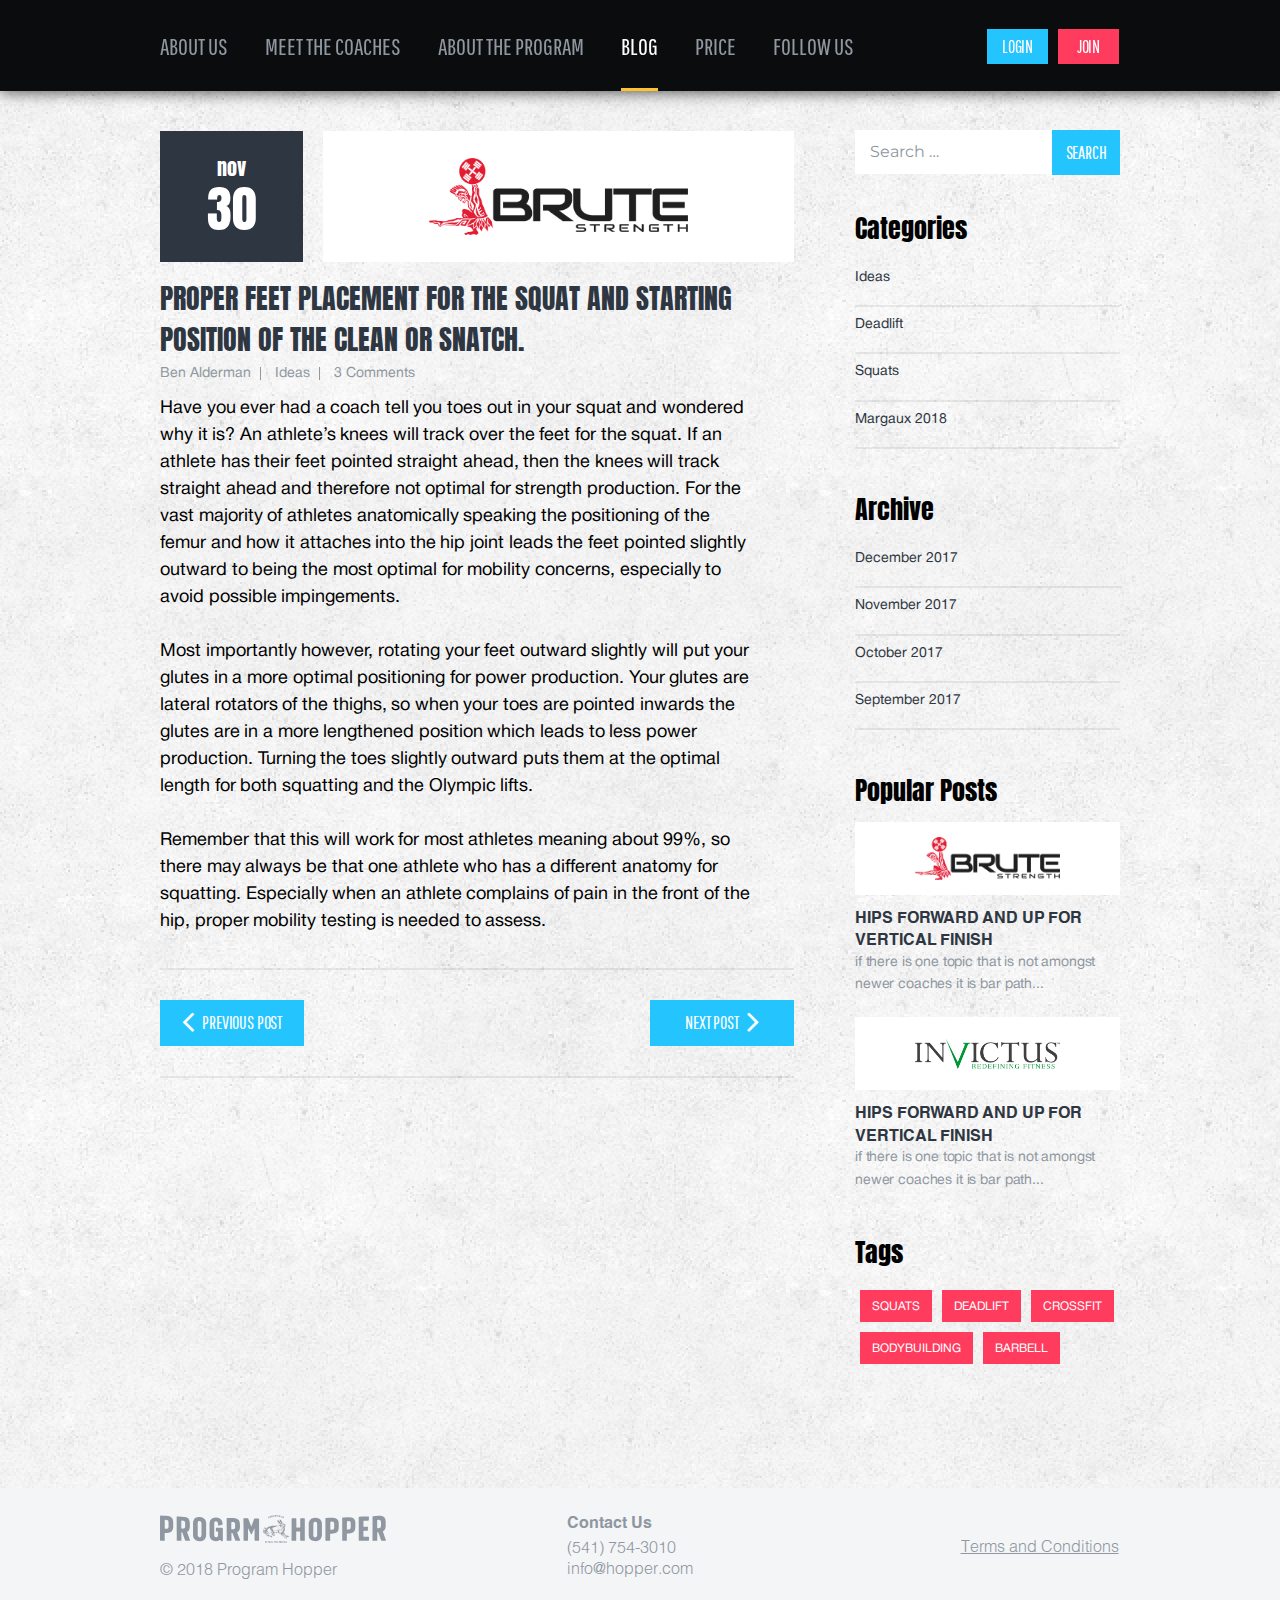
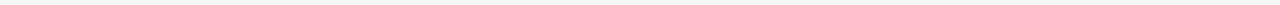
==== blog-article.html @ 8bb29b3c "Suddya" ====
<!DOCTYPE html>
<html>
<head>
    <meta charset="utf-8">
    <meta http-equiv="X-UA-Compatible" content="IE=edge">
    <meta name="format-detection" content="telephone=no">
    <meta name="viewport" content="width=device-width, initial-scale=1">
    <title>Blog inner</title>

    <link href="https://fonts.googleapis.com/css?family=Anton|Montserrat|Open+Sans|Pathway+Gothic+One" rel="stylesheet">
    <link href="https://maxcdn.bootstrapcdn.com/font-awesome/4.7.0/css/font-awesome.min.css" rel="stylesheet">
    <link href="assets/css/screen.css" rel="stylesheet" type="text/css">
    <!--[if IE]>
    <script src="http://html5shiv.googlecode.com/svn/trunk/html5.js"></script>
    <![endif]-->
</head>

<body class="home">
    <div class="wrapper">
        <a class="btn-jump-to-content smooth-scroll" href="#main-content">Skip Navigation</a>
        <header class="header" id="header">
            <div class="container">
                <div class="logo">
                    <a href="index.html">
                        <img class="desktop-logo" src="img/logo.svg" alt="PROGRM HOPPER">
                    </a>
                </div>

                <div class="mobile-menu-toggle">
                    <span></span>
                </div>

                <div class="header-btn-box">
                    <ul class="logged-list">
                        <li><a href="#">My Account</a></li>
                        <li><a href="#">My subscription <span class="subscription">!</span></a></li>
                    </ul>
                    <a href="#" class="btn login-btn">Login</a>
                    <a href="#" class="btn pink join-btn">Join</a>
                    <a href="#" class="btn grey logout-btn">Logout</a>
                </div>

                <nav class="main-nav desktop">
                    <ul>
                        <li><a href="about.html">About US</a></li>
                        <li><a href="meet-coaches.html">Meet the Coaches</a></li>
                        <li><a href="about.html">About the program</a></li>
                        <li class="current-menu-item"><a href="blog.html">Blog</a></li>
                        <li><a href="price.html">Price</a></li>
                        <li><a href="follow-us.html">Follow Us</a></li>
                    </ul>
                </nav>

                <div class="mobile-menu-wrap">
                    <div class="mobile-menu-box">
                        <ul class="mobile-menu">
                            <li><a href="about.html">About US</a></li>
                            <li><a href="meet-coaches.html">Meet the Coaches</a></li>
                            <li><a href="about.html">About the program</a></li>
                            <li class="current-menu-item"><a href="blog.html">Blog</a></li>
                            <li><a href="price.html">Price</a></li>
                            <li><a href="follow-us.html">Follow Us</a></li>
                        </ul>
                    </div>
                    <div class="mobile-menu-overlay"></div>
                </div>

            </div>
        </header>

        <div id="main-content">
            <section class="section section-blog">
                <div class="container">
                    <div class="content-wrap">
                        <div class="content-inner">
                            <div class="blog-inner">
                                <div class="blog-box">
                                    <div class="blog-top-box">
                                        <div class="blog-date">
                                            <span>nov</span>
                                            <span class="month">30</span>
                                        </div>
                                        <div class="blog-logo-wrap">
                                            <img src="img/brute_logo.png" alt="">
                                        </div>
                                    </div>
                                    <h2 class="blog-list-title">Proper feet placement for the squat and starting position of the clean or snatch.</h2>
                                    <div class="blog-info-box">
                                        <a href="#">Ben Alderman</a>
                                        <span>Ideas</span>
                                        <span>3 Comments</span>
                                    </div>
                                </div>

                                <div class="content">
                                    <p>Have you ever had a coach tell you toes out in your squat and wondered
                                        why it is? An athlete’s knees will track over the feet for the squat. If an
                                        athlete has their feet pointed straight ahead, then the knees will track
                                        straight ahead and therefore not optimal for strength production. For the
                                        vast majority of athletes anatomically speaking the positioning of the femur
                                        and how it attaches into the hip joint leads the feet pointed slightly outward
                                        to being the most optimal for mobility concerns, especially to avoid
                                        possible impingements.</p>
                                    <p>Most importantly however, rotating your feet outward slightly will put your
                                        glutes in a more optimal positioning for power production. Your glutes are
                                        lateral rotators of the thighs, so when your toes are pointed inwards the
                                        glutes are in a more lengthened position which leads to less power
                                        production. Turning the toes slightly outward puts them at the optimal
                                        length for both squatting and the Olympic lifts.</p>
                                    <p>Remember that this will work for most athletes meaning about 99%, so
                                        there may always be that one athlete who has a different anatomy for
                                        squatting. Especially when an athlete complains of pain in the front of the
                                        hip, proper mobility testing is needed to assess.</p>
                                </div>

                                <div class="next-prev-box">
                                    <a href="" class="btn big prev-post-btn"><i class="fa fa-angle-left" aria-hidden="true"></i>&nbsp;&nbsp;&nbsp;Previous Post</a>
                                    <a href="" class="btn big next-post-btn">Next post&nbsp;&nbsp;&nbsp;<i class="fa fa-angle-right" aria-hidden="true"></i></a>
                                </div>
                            </div>
                        </div>
                    </div>
                    <aside class="sidebar">
                        <!--
                        <div class="widget widget_search">
                            <h2 class="widget-title"></h2>
                            <ul>
                                <li><a href="#"></a></li>
                                <li><a href="#"></a></li>
                                <li><a href="#"></a></li>
                                <li><a href="#"></a></li>
                            </ul>
                        </div>
-->
                        <div class="widget widget_search">
                            <form role="search" method="get" class="search-form" action="http://rsvp/">
                                <label>
                                    <span class="screen-reader-text">Search for:</span>
                                    <input type="search" class="search-field" placeholder="Search …" value="" name="s">
                                </label>
                                <button type="submit" class="search-submit"><span class="screen-reader-text">Search</span></button>
                            </form>
                        </div>
                        <div class="widget widget_categories">
                            <h2 class="widget-title">Categories</h2>
                            <ul>
                                <li><a href="#">Ideas</a></li>
                                <li><a href="#">Deadlift</a></li>
                                <li><a href="#">Squats</a></li>
                                <li><a href="#">Margaux 2018</a></li>
                            </ul>
                        </div>

                        <div class="widget widget_archive">
                            <h2 class="widget-title">Archive</h2>
                            <ul>
                                <li><a href="#">December 2017</a></li>
                                <li><a href="#">November 2017</a></li>
                                <li><a href="#">October 2017</a></li>
                                <li><a href="#">September 2017</a></li>
                            </ul>
                        </div>

                        <div class="widget widget_popular_posts">
                            <h2 class="widget-title">Popular Posts</h2>
                            <div class="popular-box">
                                <ul class="popular-list">
                                    <li>
                                        <a href="#">
                                            <div class="popular-img-wrap">
                                                <img src="img/brute_logo.png" alt="">
                                            </div>
                                            <h3 class="popular-title">Hips forward and up for vertical finish</h3>
                                            <p class="popular-desc">if there is one topic that is not amongst newer coaches it is bar path...</p>
                                        </a>
                                    </li>
                                    <li>
                                        <a href="#">
                                            <div class="popular-img-wrap">
                                                <img src="img/invictus_logo.png" alt="">
                                            </div>
                                            <h3 class="popular-title">Hips forward and up for vertical finish</h3>
                                            <p class="popular-desc">if there is one topic that is not amongst newer coaches it is bar path...</p>
                                        </a>
                                    </li>
                                </ul>
                            </div>
                        </div>

                        <div class="widget widget_tag_cloud">
                            <h2 class="widget-title">Tags</h2>
                            <div class="tagcloud">
                                <ul class="wp-tag-cloud">
                                    <li><a href="#" class="tag-cloud-link">Squats</a></li>
                                    <li><a href="#" class="tag-cloud-link">Deadlift</a></li>
                                    <li><a href="#" class="tag-cloud-link">Crossfit</a></li>
                                    <li><a href="#" class="tag-cloud-link">Bodybuilding</a></li>
                                    <li><a href="#" class="tag-cloud-link">Barbell</a></li>
                                </ul>
                            </div>
                        </div>

                    </aside>
                </div>
            </section>
        </div>

    </div>
    <footer id="footer">
        <div class="container">
            <ul class="footer-list">
                <li>
                    <div class="footer-box">
                        <div class="footer-logo">
                            <a href="/">
                                <img src="img/logo_dark.svg" alt="">
                            </a>
                        </div>
                        <p class="copyright">© 2018 Program Hopper</p>
                    </div>
                </li>
                <li>
                    <div class="footer-box">
                        <span class="footer-title">Contact Us</span>
                        <a href="tel: 1 541 754 30110" class="footer-link">(541) 754-3010</a>
                        <a href="mailto: info@hopper.com" class="footer-link">info@hopper.com</a>
                    </div>
                </li>
                <li>
                    <div class="footer-box">
                        <br>
                        <a href="#" class="footer-link terms">Terms and Conditions</a>
                    </div>
                </li>
            </ul>
        </div>
    </footer>

    <script src="http://ajax.googleapis.com/ajax/libs/jquery/3.2.1/jquery.min.js"></script>
	<script src="assets/js/smooth-scroll.min.js"></script>
	<script src="assets/js/custom/scripts.js"></script>
</body>
</html>
---- assets/css/screen.css ----
/*fonts*/
/*fonts-weight*/
/*fonts-size*/
/*line-height*/
/*colors*/
/*transition*/
/*border-radius*/
/*import global styles */
/*----------------------------------------------------------------------------------*/
/*------------------------------RESET DEFAULT STYLES--------------------------------*/
/*----------------------------------------------------------------------------------*/
html, body {
  width: 100%;
  height: 100%; }

body {
  padding: 0;
  margin: 0;
  font: 400 18px "Helvetica", Arial, sans-serif;
  line-height: 1.6;
  background: #ffffff;
  color: #000000;
  -webkit-font-smoothing: antialiased;
  -moz-osx-font-smoothing: grayscale; }

div, p, a, span, em, strong, img, h1, h2, h3, h4, h5, h6, ul, ol, li, dl, dt, dd, table, td, tr, form, fieldset, label, select, input, textarea {
  padding: 0;
  margin: 0;
  outline: none;
  list-style: none; }

select, input, textarea {
  font-size: 16px;
  vertical-align: middle;
  color: #17191C; }

textarea {
  vertical-align: top; }

:focus {
  outline: none; }

input[type=submit], button {
  cursor: pointer; }

img, fieldset {
  border: 0; }

table {
  border-collapse: collapse;
  border-spacing: 0; }

a:link, a:visited {
  font-family: "Helvetica", Arial, sans-serif;
  color: #24C4FF;
  text-decoration: none; }

a:hover {
  text-decoration: underline; }

/*----------------------------------------------------------------------------------*/
/*-------------------------------------DEFAULT CLASSES------------------------------*/
/*----------------------------------------------------------------------------------*/
.float-r {
  float: right !important; }

.float-l {
  float: left !important; }

.no-float {
  float: none !important; }

.no-border {
  border: 0 !important; }

.no-bg {
  background: none !important; }

.no-margin {
  margin: 0 !important; }

.no-padding {
  padding: 0 !important; }

.no-display {
  display: none !important; }

.display {
  display: block !important; }

.inline {
  display: inline !important; }

.overflow {
  overflow: hidden !important; }

.align-r {
  text-align: right !important; }

.align-l {
  text-align: left !important; }

.align-c {
  text-align: center !important; }

.clear {
  clear: both; }

* {
  -webkit-box-sizing: border-box;
  -moz-box-sizing: border-box;
  box-sizing: border-box; }

body {
  opacity: 0;
  -webkit-transition: all 0.35s ease;
  -moz-transition: all 0.35s ease;
  -o-transition: all 0.35s ease;
  transition: all 0.35s ease; }
  body.show {
    opacity: 1; }

em, i {
  font-style: italic; }

strong, b {
  font-weight: 700; }

a, .btn {
  -webkit-transition: 0.2s;
  -khtml-transition: 0.2s;
  -moz-transition: 0.2s;
  -ms-transition: 0.2s;
  -o-transition: 0.2s;
  transition: 0.2s; }

a[href^=tel] {
  cursor: default; }
  a[href^=tel]:hover, a[href^=tel]:focus {
    color: inherit !important; }

img {
  -webkit-user-select: none;
  -moz-user-select: none;
  -o-user-select: none;
  -khtml-user-select: none;
  user-select: none; }

.container {
  max-width: 1000px;
  width: 100%;
  margin: 0 auto;
  padding: 0 20px; }

.vertical-align .container {
  display: table;
  width: 100%;
  height: 494px;
  padding-top: 50px;
  padding-bottom: 50px; }
.vertical-align .container-box {
  display: table-cell;
  width: 100%;
  min-height: 50px;
  vertical-align: middle; }

.content {
  word-spacing: -.02em;
  line-height: 1.5; }
  .content * {
    margin-bottom: 27px; }
    .content *:last-child {
      margin-bottom: 0; }
  .content a {
    color: #24C4FF; }
    .content a:hover {
      opacity: 0.7;
      text-decoration: none; }
  .content ul > li {
    list-style-type: disc; }
  .content ol > li {
    list-style-type: decimal; }
  .content li {
    margin-bottom: 12px;
    text-align: left; }
  .content blockquote {
    max-width: 640px;
    margin-left: auto;
    margin-right: auto;
    text-align: left; }
  .content img {
    max-width: 100%;
    height: auto; }
    .content img.alignleft {
      float: left;
      margin: 4px 12px 12px 0; }
    .content img.alignright {
      float: right;
      margin: 4px 0 12px 12px; }
    .content img.aligncenter {
      display: block;
      margin: 0 auto 12px;
      clear: both; }

/*----------------------------------------------------------------------------------*/
/*-------------------------------------WRAPPER--------------------------------------*/
/*----------------------------------------------------------------------------------*/
.wrapper {
  position: relative;
  min-height: 100%;
  margin-bottom: -117px; }
  .wrapper:after {
    content: '';
    display: block;
    width: 100%;
    height: 117px; }

#main-content {
  padding-top: 0;
  -webkit-transition: 0.35s;
  -khtml-transition: 0.35s;
  -moz-transition: 0.35s;
  -ms-transition: 0.35s;
  -o-transition: 0.35s;
  transition: 0.35s; }
  .show #main-content {
    padding-top: 90px; }
  .show .logged + #main-content, .show .scrolling + #main-content {
    padding-top: 55px; }

@font-face {
  font-family: 'Helvetica';
  src: url("../fonts/HelveticaRegular/HelveticaRegular.eot");
  src: url("../fonts/HelveticaRegular/HelveticaRegular.woff") format("woff"), url("../fonts/HelveticaRegular/HelveticaRegular.ttf") format("truetype"), url("../fonts/HelveticaRegular/HelveticaRegular.svg") format("svg");
  font-weight: 400;
  font-style: normal; }
@font-face {
  font-family: 'Helvetica';
  src: url("../fonts/HelveticaBold/HelveticaBold.eot");
  src: url("../fonts/HelveticaBold/HelveticaBold.woff") format("woff"), url("../fonts/HelveticaBold/HelveticaBold.ttf") format("truetype"), url("../fonts/HelveticaBold/HelveticaBold.svg") format("svg");
  font-weight: 700;
  font-style: normal; }
@font-face {
  font-family: 'Helvetica';
  src: url("../fonts/HelveticaLight/HelveticaLight.eot");
  src: url("../fonts/HelveticaLight/HelveticaLight.woff") format("woff"), url("../fonts/HelveticaLight/HelveticaLight.ttf") format("truetype"), url("../fonts/HelveticaLight/HelveticaLight.svg") format("svg");
  font-weight: 300;
  font-style: normal; }
a.btn,
.btn {
  position: relative;
  display: inline-block;
  min-width: 61px;
  margin: 0;
  padding: 7px 9px 6px;
  text-transform: uppercase;
  text-decoration: none;
  text-align: center;
  color: #ffffff;
  background-color: #24C4FF;
  border: 1px solid #24C4FF;
  font: 400 18px "Pathway Gothic One", "Helvetica", Arial, sans-serif;
  line-height: 1.1;
  letter-spacing: -.01em;
  cursor: pointer;
  -webkit-transition: 0.35s;
  -khtml-transition: 0.35s;
  -moz-transition: 0.35s;
  -ms-transition: 0.35s;
  -o-transition: 0.35s;
  transition: 0.35s; }
  a.btn:hover, a.btn:focus,
  .btn:hover,
  .btn:focus {
    color: #24C4FF;
    background-color: transparent; }
  a.btn.grey,
  .btn.grey {
    background-color: #294955;
    border-color: #294955; }
    a.btn.grey:hover, a.btn.grey:focus,
    .btn.grey:hover,
    .btn.grey:focus {
      color: #294955;
      background-color: transparent; }
  a.btn.pink,
  .btn.pink {
    background-color: #FF3B5E;
    border-color: #FF3B5E; }
    a.btn.pink:hover, a.btn.pink:focus,
    .btn.pink:hover,
    .btn.pink:focus {
      color: #FF3B5E;
      background-color: transparent; }
  a.btn.big,
  .btn.big {
    padding: 12px 10px 12px;
    min-width: 144px; }

a.btn-jump-to-content,
.btn-jump-to-content {
  position: absolute;
  display: block;
  width: 300px;
  top: 0;
  left: 0;
  right: 0;
  margin: 0 auto;
  padding: 10px 15px;
  font-family: "Pathway Gothic One", "Helvetica", Arial, sans-serif;
  font-size: 20px;
  color: #000000;
  text-align: center;
  background: #ffffff;
  z-index: -9999;
  -webkit-box-shadow: 0 1px 15px rgba(0, 0, 0, 0.1);
  -khtml-box-shadow: 0 1px 15px rgba(0, 0, 0, 0.1);
  -moz-box-shadow: 0 1px 15px rgba(0, 0, 0, 0.1);
  -ms-box-shadow: 0 1px 15px rgba(0, 0, 0, 0.1);
  -o-box-shadow: 0 1px 15px rgba(0, 0, 0, 0.1);
  box-shadow: 0 1px 15px rgba(0, 0, 0, 0.1);
  opacity: 0; }
  a.btn-jump-to-content:focus,
  .btn-jump-to-content:focus {
    opacity: 1;
    z-index: 9999;
    text-decoration: none; }

a.search-submit,
.search-submit {
  position: relative;
  display: inline-block;
  min-width: 68px;
  margin: 0;
  padding: 12px 9px 11px;
  text-transform: uppercase;
  text-decoration: none;
  text-align: center;
  color: #ffffff;
  background-color: #24C4FF;
  border: 1px solid #24C4FF;
  font: 400 18px "Pathway Gothic One", "Helvetica", Arial, sans-serif;
  line-height: 1.1;
  letter-spacing: -.01em;
  cursor: pointer;
  -webkit-transition: 0.35s;
  -khtml-transition: 0.35s;
  -moz-transition: 0.35s;
  -ms-transition: 0.35s;
  -o-transition: 0.35s;
  transition: 0.35s; }
  a.search-submit:hover, a.search-submit:focus,
  .search-submit:hover,
  .search-submit:focus {
    color: #24C4FF;
    background-color: #ffffff; }

.input-style,
.search-field {
  display: block;
  width: 100%;
  margin: 0;
  min-height: 44px;
  font: 400 16px "Montserrat", "Helvetica", Arial, sans-serif;
  line-height: 42px;
  border: 1px solid #ffffff;
  padding: 0 14px;
  background-color: #ffffff;
  -webkit-transition: 0.35s;
  -khtml-transition: 0.35s;
  -moz-transition: 0.35s;
  -ms-transition: 0.35s;
  -o-transition: 0.35s;
  transition: 0.35s;
  -webkit-border-radius: 0;
  -khtml-border-radius: 0;
  -moz-border-radius: 0;
  -ms-border-radius: 0;
  -o-border-radius: 0;
  border-radius: 0; }
  .input-style:hover, .input-style:active, .input-style:focus,
  .search-field:hover,
  .search-field:active,
  .search-field:focus {
    border-color: #24C4FF; }
  .input-style.wpcf7-not-valid, .input-style.error,
  .search-field.wpcf7-not-valid,
  .search-field.error {
    border-color: #ff0000; }

textarea.input-style {
  line-height: 1.5;
  padding: 10px 12px;
  min-height: 198px;
  resize: none; }

input::-webkit-input-placeholder {
  font-size: 16px;
  font-family: "Montserrat", "Helvetica", Arial, sans-serif;
  color: #8F97A1;
  -webkit-transition: 0.35s;
  -khtml-transition: 0.35s;
  -moz-transition: 0.35s;
  -ms-transition: 0.35s;
  -o-transition: 0.35s;
  transition: 0.35s; }

input::-moz-placeholder {
  font-size: 16px;
  font-family: "Montserrat", "Helvetica", Arial, sans-serif;
  color: #8F97A1;
  -webkit-transition: 0.35s;
  -khtml-transition: 0.35s;
  -moz-transition: 0.35s;
  -ms-transition: 0.35s;
  -o-transition: 0.35s;
  transition: 0.35s; }

input:-ms-input-placeholder {
  font-size: 16px;
  font-family: "Montserrat", "Helvetica", Arial, sans-serif;
  color: #8F97A1;
  -webkit-transition: 0.35s;
  -khtml-transition: 0.35s;
  -moz-transition: 0.35s;
  -ms-transition: 0.35s;
  -o-transition: 0.35s;
  transition: 0.35s; }

input:-moz-placeholder {
  font-size: 16px;
  font-family: "Montserrat", "Helvetica", Arial, sans-serif;
  color: #8F97A1;
  -webkit-transition: 0.35s;
  -khtml-transition: 0.35s;
  -moz-transition: 0.35s;
  -ms-transition: 0.35s;
  -o-transition: 0.35s;
  transition: 0.35s; }

input:focus::-webkit-input-placeholder {
  opacity: 0; }

input:focus::-moz-placeholder {
  opacity: 0; }

input:focus:-ms-input-placeholder {
  opacity: 0; }

input:focus:-moz-placeholder {
  opacity: 0; }

textarea::-webkit-input-placeholder {
  font-size: 16px;
  font-family: "Montserrat", "Helvetica", Arial, sans-serif;
  color: #8F97A1;
  -webkit-transition: 0.35s;
  -khtml-transition: 0.35s;
  -moz-transition: 0.35s;
  -ms-transition: 0.35s;
  -o-transition: 0.35s;
  transition: 0.35s; }

textarea::-moz-placeholder {
  font-size: 16px;
  font-family: "Montserrat", "Helvetica", Arial, sans-serif;
  color: #8F97A1;
  -webkit-transition: 0.35s;
  -khtml-transition: 0.35s;
  -moz-transition: 0.35s;
  -ms-transition: 0.35s;
  -o-transition: 0.35s;
  transition: 0.35s; }

textarea:-ms-input-placeholder {
  font-size: 16px;
  font-family: "Montserrat", "Helvetica", Arial, sans-serif;
  color: #8F97A1;
  -webkit-transition: 0.35s;
  -khtml-transition: 0.35s;
  -moz-transition: 0.35s;
  -ms-transition: 0.35s;
  -o-transition: 0.35s;
  transition: 0.35s; }

textarea:-moz-placeholder {
  font-size: 16px;
  font-family: "Montserrat", "Helvetica", Arial, sans-serif;
  color: #8F97A1;
  -webkit-transition: 0.35s;
  -khtml-transition: 0.35s;
  -moz-transition: 0.35s;
  -ms-transition: 0.35s;
  -o-transition: 0.35s;
  transition: 0.35s; }

.header {
  position: fixed;
  z-index: 1000;
  top: 0;
  left: 0;
  width: 100%;
  min-height: 90px;
  opacity: 0;
  background-color: #0B0C0D;
  -webkit-transition: all 0.35s ease;
  -moz-transition: all 0.35s ease;
  -o-transition: all 0.35s ease;
  transition: all 0.35s ease;
  -webkit-box-shadow: 0 1px 15px rgba(0, 0, 0, 0.7);
  -khtml-box-shadow: 0 1px 15px rgba(0, 0, 0, 0.7);
  -moz-box-shadow: 0 1px 15px rgba(0, 0, 0, 0.7);
  -ms-box-shadow: 0 1px 15px rgba(0, 0, 0, 0.7);
  -o-box-shadow: 0 1px 15px rgba(0, 0, 0, 0.7);
  box-shadow: 0 1px 15px rgba(0, 0, 0, 0.7); }
  .show .header {
    opacity: 1; }
  .header .logo {
    opacity: 0;
    visibility: hidden;
    max-width: 0; }
  .header.logged, .header.scrolling {
    min-height: 55px; }
    .header.logged .logo, .header.scrolling .logo {
      position: relative;
      left: -2px;
      padding-top: 15px;
      padding-bottom: 9px;
      opacity: 1;
      visibility: visible;
      max-width: 131px; }

.logo {
  overflow: hidden;
  float: left;
  max-width: 152px;
  padding-top: 17px;
  padding-bottom: 15px;
  -webkit-transition: 0.35s;
  -khtml-transition: 0.35s;
  -moz-transition: 0.35s;
  -ms-transition: 0.35s;
  -o-transition: 0.35s;
  transition: 0.35s; }
  .logo img {
    max-width: 100%;
    max-height: 100%;
    width: 100%;
    height: auto; }

.mobile-menu-wrap,
.mobile-menu-toggle {
  display: none; }

.mobile-menu-wrap {
  position: fixed;
  z-index: 99999;
  right: 0;
  height: 0;
  width: 0;
  top: 0;
  -webkit-transition-delay: 0.35s;
  -khtml-transition-delay: 0.35s;
  -moz-transition-delay: 0.35s;
  -ms-transition-delay: 0.35s;
  -o-transition-delay: 0.35s;
  transition-delay: 0.35s; }
  .mobile-menu-wrap.showing {
    height: 100%;
    width: 100%;
    -webkit-transition-delay: 0s;
    -khtml-transition-delay: 0s;
    -moz-transition-delay: 0s;
    -ms-transition-delay: 0s;
    -o-transition-delay: 0s;
    transition-delay: 0s; }

.mobile-menu-overlay {
  position: absolute;
  z-index: 1;
  right: 0;
  width: 100%;
  height: 100%;
  background-color: rgba(0, 0, 0, 0.25);
  opacity: 0;
  -webkit-transition: opacity  0.35s;
  -khtml-transition: opacity  0.35s;
  -moz-transition: opacity  0.35s;
  -ms-transition: opacity  0.35s;
  -o-transition: opacity  0.35s;
  transition: opacity  0.35s; }
  .showing .mobile-menu-overlay {
    opacity: 1; }

.mobile-menu-box {
  position: absolute;
  overflow: auto;
  width: 370px;
  max-width: 80%;
  height: 100%;
  top: 55px;
  right: -400px;
  z-index: 2;
  padding-top: 20px;
  background-image: url(../../img/dark_bg.jpg);
  -webkit-transition: right  0.35s;
  -khtml-transition: right  0.35s;
  -moz-transition: right  0.35s;
  -ms-transition: right  0.35s;
  -o-transition: right  0.35s;
  transition: right  0.35s;
  -webkit-box-shadow: -10px 10px 30px rgba(0,0,0,0.2);
  -khtml-box-shadow: -10px 10px 30px rgba(0,0,0,0.2);
  -moz-box-shadow: -10px 10px 30px rgba(0,0,0,0.2);
  -ms-box-shadow: -10px 10px 30px rgba(0,0,0,0.2);
  -o-box-shadow: -10px 10px 30px rgba(0,0,0,0.2);
  box-shadow: -10px 10px 30px rgba(0,0,0,0.2); }
  .showing .mobile-menu-box {
    right: 0; }

.mobile-menu-toggle {
  position: absolute;
  right: 0;
  top: 0;
  height: 55px;
  width: 55px;
  vertical-align: middle;
  cursor: pointer;
  font-size: 26px; }
  .mobile-menu-toggle span:before,
  .mobile-menu-toggle span:after,
  .mobile-menu-toggle span {
    position: absolute;
    display: block;
    content: '';
    cursor: pointer;
    height: 3px;
    width: 30px;
    background-color: #FF3B5E;
    -webkit-border-radius: 2px;
    -khtml-border-radius: 2px;
    -moz-border-radius: 2px;
    -ms-border-radius: 2px;
    -o-border-radius: 2px;
    border-radius: 2px;
    -webkit-transition: all  0.35s;
    -khtml-transition: all  0.35s;
    -moz-transition: all  0.35s;
    -ms-transition: all  0.35s;
    -o-transition: all  0.35s;
    transition: all  0.35s; }
  .mobile-menu-toggle span {
    z-index: 999999;
    left: 50%;
    top: 50%;
    -webkit-transform: translate(-50%, -50%);
    -khtml-transform: translate(-50%, -50%);
    -moz-transform: translate(-50%, -50%);
    -ms-transform: translate(-50%, -50%);
    -o-transform: translate(-50%, -50%);
    transform: translate(-50%, -50%); }
  .mobile-menu-toggle span:before {
    top: -9px; }
  .mobile-menu-toggle span:after {
    bottom: -9px; }
  .mobile-menu-toggle.active span {
    background-color: transparent; }
  .mobile-menu-toggle.active span:before {
    -webkit-transform: rotate(45deg);
    -khtml-transform: rotate(45deg);
    -moz-transform: rotate(45deg);
    -ms-transform: rotate(45deg);
    -o-transform: rotate(45deg);
    transform: rotate(45deg);
    top: 0;
    background-color: #FF3B5E; }
  .mobile-menu-toggle.active span:after {
    -webkit-transform: rotate(-45deg);
    -khtml-transform: rotate(-45deg);
    -moz-transform: rotate(-45deg);
    -ms-transform: rotate(-45deg);
    -o-transform: rotate(-45deg);
    transform: rotate(-45deg);
    bottom: 0;
    background-color: #FF3B5E; }

/*--------------------------------------NAV-----------------------------------------*/
.main-nav {
  -webkit-transition: 0.35s;
  -khtml-transition: 0.35s;
  -moz-transition: 0.35s;
  -ms-transition: 0.35s;
  -o-transition: 0.35s;
  transition: 0.35s; }

.main-nav > ul {
  margin: 0;
  text-align: left; }
  .logged .main-nav > ul, .scrolling .main-nav > ul {
    text-align: center; }
  .main-nav > ul > li {
    position: relative;
    display: inline-block;
    text-align: center; }
    .main-nav > ul > li:first-child a {
      margin-left: 0; }
    .main-nav > ul > li a {
      position: relative;
      display: inline-block;
      margin: 0 16px;
      padding: 33px 0 32px;
      font: 400 24px "Pathway Gothic One", "Helvetica", Arial, sans-serif;
      line-height: 1.1;
      color: #8F97A1;
      text-transform: uppercase; }
      .main-nav > ul > li a:after {
        position: absolute;
        content: '';
        width: 100%;
        height: 3px;
        left: 0;
        bottom: 0;
        background-color: transparent;
        -webkit-transition: 0.2s;
        -khtml-transition: 0.2s;
        -moz-transition: 0.2s;
        -ms-transition: 0.2s;
        -o-transition: 0.2s;
        transition: 0.2s; }
      .logged .main-nav > ul > li a, .scrolling .main-nav > ul > li a {
        font-size: 18px;
        margin: 0 7px;
        padding: 19px 0 18px; }

.main-nav a:hover,
.main-nav a:focus,
.main-nav .current-menu-item > a {
  color: #ffffff;
  text-decoration: none; }
  .main-nav a:hover:after,
  .main-nav a:focus:after,
  .main-nav .current-menu-item > a:after {
    background-color: #FFC42B; }

.main-nav a:hover:after,
.main-nav a:focus:after {
  opacity: 0.7; }

.mobile-menu {
  padding-bottom: 5px; }
  .mobile-menu > li {
    position: relative; }
    .mobile-menu > li a {
      position: relative;
      display: block;
      line-height: 1.2;
      color: #ffffff;
      padding: 12px 25px 12px;
      text-transform: uppercase; }
  .mobile-menu > .current-menu-item > a,
  .mobile-menu > li > a:hover,
  .mobile-menu > li > a:focus {
    color: #FFC42B;
    text-decoration: none; }
  .mobile-menu .expanded:after {
    content: "\f107";
    font-family: FontAwesome;
    font-size: 16px;
    line-height: 1;
    text-indent: 0;
    width: 18px;
    height: 18px;
    position: absolute;
    top: 20px;
    margin-top: -8px;
    right: 10px;
    display: inline-block; }
  .mobile-menu:hover:after {
    color: #FFC42B; }
  .mobile-menu.open:after {
    content: "\f106"; }

.main-nav .sub-menu {
  overflow: hidden;
  display: block;
  position: absolute;
  z-index: 10;
  top: 25px;
  left: -5px;
  min-width: 100%;
  padding: 10px 0;
  opacity: 0;
  visibility: hidden;
  text-align: left;
  -webkit-transition: all .2s ease-in-out;
  -khtml-transition: all .2s ease-in-out;
  -moz-transition: all .2s ease-in-out;
  -ms-transition: all .2s ease-in-out;
  -o-transition: all .2s ease-in-out;
  transition: all .2s ease-in-out; }

.main-nav .sub-menu .sub-menu,
.mobile-menu .sub-menu .sub-menu {
  display: none; }

.mobile-menu .sub-menu {
  display: block; }
  .mobile-menu .sub-menu a {
    font-size: 14px;
    padding-left: 40px;
    text-decoration: none; }
    .mobile-menu .sub-menu a:hover, .mobile-menu .sub-menu a:focus {
      text-decoration: none; }
  .mobile-menu .sub-menu .sub-menu {
    padding-left: 45px; }

.logged-list {
  overflow: hidden;
  margin-right: 9px; }
  .logged-list > li {
    float: left; }
    .logged-list > li a {
      position: relative;
      display: inline-block;
      padding: 2px 4px 2px;
      font: 400 18px "Pathway Gothic One", "Helvetica", Arial, sans-serif;
      line-height: 1.1;
      color: #24C4FF;
      text-transform: uppercase; }
      .logged-list > li a:hover, .logged-list > li a:focus {
        color: #FF3B5E;
        text-decoration: none; }
        .logged-list > li a:hover .subscription, .logged-list > li a:focus .subscription {
          opacity: .7; }
    .logged-list > li .subscription {
      position: absolute;
      top: -5px;
      right: -4px;
      width: 10px;
      height: 10px;
      font-family: "Open Sans", "Helvetica", Arial, sans-serif;
      font-size: 8px;
      line-height: 10px;
      text-align: center;
      color: #ffffff;
      -webkit-border-radius: 50%;
      -khtml-border-radius: 50%;
      -moz-border-radius: 50%;
      -ms-border-radius: 50%;
      -o-border-radius: 50%;
      border-radius: 50%;
      background-color: #FF3B5E;
      -webkit-transition: 0.2s;
      -khtml-transition: 0.2s;
      -moz-transition: 0.2s;
      -ms-transition: 0.2s;
      -o-transition: 0.2s;
      transition: 0.2s; }

.header-btn-box {
  float: right;
  margin: 29px -4px 0 1px;
  -webkit-transition: 0.35s;
  -khtml-transition: 0.35s;
  -moz-transition: 0.35s;
  -ms-transition: 0.35s;
  -o-transition: 0.35s;
  transition: 0.35s; }
  .header-btn-box > a {
    margin-right: 5px; }
  .header-btn-box .logout-btn,
  .header-btn-box .logged-list {
    display: none; }

.scrolling .header-btn-box {
  display: inline-block;
  margin-top: 11px; }
.scrolling .logout-btn,
.scrolling .logged-list {
  display: none; }

.logged .logout-btn,
.logged .logged-list {
  display: inline-block; }
.logged .join-btn,
.logged .login-btn {
  display: none; }
.logged .header-btn-box {
  overflow: hidden;
  display: inline-block;
  margin-top: 11px;
  margin-left: -10px; }
  .logged .header-btn-box > * {
    float: left; }
.logged .logged-list > li {
  margin: 0 6px;
  padding: 2px 0; }

.sidebar {
  float: left;
  width: 285px;
  padding-left: 20px; }

.widget {
  margin-bottom: 46px; }
  .widget > ul > li {
    display: block;
    border-bottom: 2px solid #8F97A1;
    border-bottom: 2px solid rgba(0, 0, 0, 0.07); }
    .widget > ul > li a {
      display: block;
      padding: 7px 0 16px;
      font-size: 14px;
      color: #2E3642; }
      .widget > ul > li a:hover, .widget > ul > li a:focus {
        color: #FF3B5E;
        text-decoration: none; }

.widget-title {
  margin-bottom: 17px;
  font: 400 26px "Anton", "Helvetica", Arial, sans-serif;
  line-height: 1.1; }

.popular-list > li:not(:last-child) {
  margin-bottom: 21px; }
.popular-list > li a {
  color: #2E3642; }
  .popular-list > li a:hover, .popular-list > li a:focus {
    color: #FF3B5E;
    text-decoration: none; }

.popular-img-wrap {
  height: 73px;
  margin-bottom: 11px;
  padding: 10px;
  line-height: 53px;
  text-align: center;
  background-color: #ffffff; }
  .popular-img-wrap img {
    max-width: 145px;
    max-height: 53px;
    height: auto;
    width: auto;
    vertical-align: middle; }

.popular-title {
  margin-bottom: 1px;
  font-size: 16px;
  line-height: 1.4;
  text-transform: uppercase; }

.popular-desc {
  font-size: 14px;
  color: #8F97A1;
  letter-spacing: -.01em; }

.wp-tag-cloud {
  overflow: hidden;
  margin: 23px 0 0 5px; }
  .wp-tag-cloud > li {
    display: inline-block;
    vertical-align: top; }
    .wp-tag-cloud > li a {
      display: inline-block;
      margin: 0 5px 10px 0;
      padding: 6px 11px 5px;
      color: #ffffff;
      font-size: 12px;
      text-transform: uppercase;
      background-color: #FF3B5E;
      border: 1px solid #FF3B5E; }
      .wp-tag-cloud > li a:hover, .wp-tag-cloud > li a:focus {
        color: #FF3B5E;
        text-decoration: none;
        background-color: transparent; }

.widget_search {
  margin-bottom: 40px; }
  .widget_search label .screen-reader-text {
    display: none; }
  .widget_search .search-form {
    position: relative; }
  .widget_search .search-submit {
    position: absolute;
    right: 0;
    top: 0; }

#footer {
  position: relative;
  z-index: 10;
  padding: 21px 0 20px;
  font-size: 16px;
  color: #8F97A1;
  background-color: #F4F5F7; }

.footer-list > li {
  display: inline-block;
  width: 32%;
  width: -webkit-calc(33.33% - 3px);
  width: calc(33.33% - 3px);
  text-align: center;
  vertical-align: top; }
  .footer-list > li:first-child {
    width: 32%;
    text-align: left; }
  .footer-list > li:last-child {
    width: 34%;
    text-align: right; }

.footer-box {
  display: inline-block;
  text-align: left; }

.footer-logo {
  max-width: 226px;
  margin-top: 6px;
  margin-bottom: 4px;
  -webkit-transition: 0.35s;
  -khtml-transition: 0.35s;
  -moz-transition: 0.35s;
  -ms-transition: 0.35s;
  -o-transition: 0.35s;
  transition: 0.35s; }
  .footer-logo img {
    max-width: 100%;
    max-height: 100%;
    width: 100%;
    height: auto; }

.footer-title {
  display: block;
  margin-bottom: 1px;
  font-weight: 700; }

a.footer-link,
.footer-link {
  display: block;
  padding: 2px 0 2px;
  color: #8F97A1;
  font-weight: 300;
  line-height: 1.1; }
  a.footer-link.terms,
  .footer-link.terms {
    text-decoration: underline; }
  a.footer-link:hover, a.footer-link:focus,
  .footer-link:hover,
  .footer-link:focus {
    color: #FF3B5E;
    text-decoration: none; }

.copyright {
  font-weight: 300; }

/* styles used throughout site */
.section-hero {
  position: relative;
  z-index: 4;
  padding-top: 30px;
  padding-bottom: 300px;
  background: url(../../img/checker.png);
  background-size: 8px 8px; }
  .section-hero:after {
    position: absolute;
    z-index: 3;
    content: '';
    top: 0;
    left: 0;
    width: 100%;
    height: 100%;
    background: linear-gradient(90deg, #030406 0%, #2E3642 50.83%, #030406 100%);
    opacity: .95; }
  .section-hero:before {
    position: absolute;
    z-index: 5;
    content: '';
    top: 0;
    left: 0;
    width: 100%;
    height: 100%;
    background-image: url(../../img/hero_bg_v2.png);
    background-size: auto 100%;
    background-position: top center;
    background-repeat: no-repeat; }
  .section-hero .container {
    position: relative;
    z-index: 5;
    display: table;
    width: 100%;
    height: 214px;
    padding-bottom: 6px; }
  .section-hero .hero-cell {
    display: table-cell;
    width: 100%;
    vertical-align: bottom; }

.hero-person-name {
  overflow: hidden;
  padding-bottom: 19px; }
  .hero-person-name .left-box,
  .hero-person-name .right-box {
    position: relative;
    float: left;
    width: 50%; }
  .hero-person-name .left-box {
    padding-right: 50px;
    text-align: right; }
  .hero-person-name .right-box {
    padding-left: 50px; }
    .hero-person-name .right-box:after {
      position: absolute;
      content: '&';
      top: -8px;
      left: 0;
      font-family: "Pathway Gothic One", "Helvetica", Arial, sans-serif;
      font-size: 65px;
      line-height: 65px;
      color: #ffffff;
      opacity: .35;
      -webkit-transform: translate(-50%, 0);
      -khtml-transform: translate(-50%, 0);
      -moz-transform: translate(-50%, 0);
      -ms-transform: translate(-50%, 0);
      -o-transform: translate(-50%, 0);
      transform: translate(-50%, 0); }
    .hero-person-name .right-box .person-name span {
      color: #24C4FF; }

.person-name {
  font: 400 24px "Anton", "Helvetica", Arial, sans-serif;
  line-height: 1.1;
  text-transform: uppercase;
  color: #ffffff; }
  .person-name span {
    display: block;
    color: #FF3B5E; }

.hero-presents {
  font-family: "Pathway Gothic One", "Helvetica", Arial, sans-serif;
  font-size: 32px;
  color: #ffffff;
  text-transform: uppercase;
  text-align: center;
  opacity: .35; }

.hero-title-box {
  position: absolute;
  z-index: 6;
  left: 0;
  bottom: 150px;
  width: 100%;
  padding: 26px 20px 12px; }
  .hero-title-box:after {
    position: absolute;
    z-index: 8;
    content: '';
    left: 0;
    top: 0;
    width: 100%;
    height: 100%;
    background: linear-gradient(180deg, #000000 13.81%, #000000 32.04%, #000000 62.98%, #000000 84.53%);
    opacity: 0.5; }

.hero-logo {
  position: relative;
  z-index: 10;
  max-width: 651px;
  width: 100%;
  margin: 0 auto; }
  .hero-logo img {
    position: relative;
    left: -10px;
    width: 100%; }

.section-coaches {
  padding: 160px 0; }

.coaches-list {
  margin: 0 -8px; }
  .coaches-list > li {
    display: inline-block;
    width: 49%;
    width: -webkit-calc(50% - 3px);
    width: calc(50% - 3px);
    padding: 0 8px;
    vertical-align: top; }
    .coaches-list > li:nth-child(even) .coach-box:after {
      -webkit-transform: skewY(-7.3deg);
      -khtml-transform: skewY(-7.3deg);
      -moz-transform: skewY(-7.3deg);
      -ms-transform: skewY(-7.3deg);
      -o-transform: skewY(-7.3deg);
      transform: skewY(-7.3deg); }
    .coaches-list > li:nth-child(even) .coach-img-wrap {
      border-color: #24C4FF; }
    .coaches-list > li:nth-child(even) .coach-info-table {
      color: #24C4FF; }

.coach-box {
  position: relative;
  padding: 0 20px;
  text-align: center; }
  .coach-box:after {
    position: absolute;
    z-index: 4;
    content: '';
    left: 0;
    top: 84px;
    width: 100%;
    height: 100%;
    height: -webkit-calc(100% - 43px);
    height: calc(100% - 43px);
    -webkit-transform: skewY(7.3deg);
    -khtml-transform: skewY(7.3deg);
    -moz-transform: skewY(7.3deg);
    -ms-transform: skewY(7.3deg);
    -o-transform: skewY(7.3deg);
    transform: skewY(7.3deg);
    background-image: url(../../img/dark_bg.jpg);
    background-repeat: no-repeat;
    background-size: cover;
    background-position: center; }
  .coach-box > * {
    position: relative;
    z-index: 5; }

.coach-img-wrap {
  overflow: hidden;
  display: block;
  width: 190px;
  height: 190px;
  line-height: 180px;
  margin: 0 auto 22px;
  text-align: center;
  border: 4px solid #FF3B5E;
  -webkit-border-radius: 50%;
  -khtml-border-radius: 50%;
  -moz-border-radius: 50%;
  -ms-border-radius: 50%;
  -o-border-radius: 50%;
  border-radius: 50%; }
  .coach-img-wrap img {
    max-width: 100%;
    max-height: 100%;
    height: auto;
    width: 100%;
    vertical-align: middle; }

.coach-name {
  margin-bottom: 62px;
  font: 400 24px "Anton", "Helvetica", Arial, sans-serif;
  line-height: 1.1;
  text-align: center;
  text-transform: uppercase;
  color: #ffffff; }

.coach-info-list {
  max-width: 312px;
  margin: 0 auto 47px; }
  .coach-info-list > li:not(:last-child) {
    margin-bottom: 16px;
    padding-bottom: 17px;
    border-bottom: 1px solid #ffffff;
    border-bottom: 1px solid rgba(255, 255, 255, 0.15); }
  .coach-info-list:last-child {
    border-bottom: none; }

.coach-info-table {
  display: table;
  width: 100%;
  font: 400 24px "Pathway Gothic One", "Helvetica", Arial, sans-serif;
  line-height: 1.1;
  color: #FF3B5E;
  text-align: left;
  text-transform: uppercase; }
  .coach-info-table span {
    display: table-cell; }
  .coach-info-table > *:last-child {
    text-align: right; }

.coach-info-title {
  color: #ffffff;
  opacity: .35; }

.coach-social-list {
  display: inline-block; }
  .coach-social-list > li {
    display: inline-block;
    padding: 0 3px; }
    .coach-social-list > li a {
      overflow: hidden;
      display: block;
      width: 50px;
      height: 50px;
      text-align: center;
      -webkit-border-radius: 50%;
      -khtml-border-radius: 50%;
      -moz-border-radius: 50%;
      -ms-border-radius: 50%;
      -o-border-radius: 50%;
      border-radius: 50%;
      background-color: rgba(255, 255, 255, 0.35); }
      .coach-social-list > li a .fa {
        position: relative;
        font-size: 24px;
        line-height: 50px;
        color: #171717;
        -webkit-transition: 0.35s;
        -khtml-transition: 0.35s;
        -moz-transition: 0.35s;
        -ms-transition: 0.35s;
        -o-transition: 0.35s;
        transition: 0.35s; }
      .coach-social-list > li a .fa-facebook {
        top: 2px;
        font-size: 30px; }
      .coach-social-list > li a .fa-instagram {
        font-size: 34px; }
      .coach-social-list > li a:hover .fa, .coach-social-list > li a:focus .fa {
        color: #FF3B5E; }

.section-blog {
  padding: 40px 0 68px;
  background-image: url(../../img/blog_bg.png); }
  .section-blog .container {
    overflow: hidden; }

.content-wrap {
  float: left;
  padding: 1px 0;
  max-width: -webkit-calc(100% - 285px);
  max-width: calc(100% - 285px);
  width: 100%; }

.content-inner {
  max-width: 634px; }

.blog-list > li {
  margin-bottom: 50px;
  padding-bottom: 50px;
  border-bottom: 2px solid #8F97A1;
  border-bottom: 2px solid rgba(0, 0, 0, 0.07); }
  .blog-list > li:last-child {
    margin-bottom: 49px; }

.blog-box a:hover, .blog-box a:focus {
  text-decoration: none; }
  .blog-box a:hover .blog-list-title, .blog-box a:focus .blog-list-title {
    color: #FF3B5E; }

.blog-top-box {
  overflow: hidden;
  margin-bottom: 16px; }

.blog-date {
  float: left;
  width: 143px;
  height: 131px;
  padding: 26px 30px 26px;
  font: 400 20px "Anton", "Helvetica", Arial, sans-serif;
  line-height: 1.1;
  color: #ffffff;
  text-align: center;
  background-color: #2E3642; }
  .blog-date span {
    display: block; }
    .blog-date span:not(.month) {
      margin-bottom: 2px; }
  .blog-date .month {
    font-size: 50px; }

.blog-logo-wrap {
  float: left;
  height: 131px;
  width: -webkit-calc(100% - 163px);
  width: calc(100% - 163px);
  margin-left: 20px;
  padding: 10px 20px 10px;
  line-height: 111px;
  text-align: center;
  background-color: #ffffff; }
  .blog-logo-wrap img {
    max-width: 260px;
    max-height: 77px;
    width: auto;
    height: auto;
    vertical-align: middle; }

.blog-list-title {
  margin-bottom: 6px;
  font: 400 28px "Anton", "Helvetica", Arial, sans-serif;
  line-height: 41px;
  color: #2E3642;
  text-transform: uppercase;
  -webkit-transition: 0.35s;
  -khtml-transition: 0.35s;
  -moz-transition: 0.35s;
  -ms-transition: 0.35s;
  -o-transition: 0.35s;
  transition: 0.35s; }

.blog-info-box {
  font-size: 14px;
  color: #8F97A1;
  margin: 0 -10px 12px;
  line-height: 1.2; }
  .blog-info-box > * {
    position: relative;
    padding: 0 10px; }
    .blog-info-box > *:not(:last-child):after {
      position: absolute;
      content: '';
      right: 0;
      top: 0;
      width: 1px;
      height: 100%;
      background-color: #8F97A1; }
  .blog-info-box a {
    color: #8F97A1; }
    .blog-info-box a:hover, .blog-info-box a:focus {
      color: #FF3B5E;
      text-decoration: none; }

.blog-desc {
  max-width: 590px;
  margin-bottom: 21px;
  word-spacing: -.02em; }
  .blog-desc > *:not(:last-child) {
    margin-bottom: 12px; }

.pagination-box {
  margin-bottom: -8px; }

.nav-links .page-numbers {
  display: inline-block;
  min-width: 38px;
  padding: 10px 10px 9px;
  font-size: 14px;
  line-height: 1;
  color: #333333;
  text-align: center;
  border: 1px solid #DDE0E3;
  -webkit-border-radius: 3px;
  -khtml-border-radius: 3px;
  -moz-border-radius: 3px;
  -ms-border-radius: 3px;
  -o-border-radius: 3px;
  border-radius: 3px;
  background-color: #ffffff; }
  .nav-links .page-numbers.current {
    color: #ffffff;
    background-color: #24C4FF;
    border-color: #24C4FF; }
.nav-links > * {
  margin-bottom: 8px; }
.nav-links > a:hover, .nav-links > a:focus {
  color: #ffffff;
  text-decoration: none;
  background-color: #24C4FF;
  border-color: #24C4FF; }
.nav-links .screen-reader-text {
  display: none; }
.nav-links .prev,
.nav-links .next {
  display: none; }

.blog-inner .blog-box {
  margin-bottom: 10px; }
.blog-inner .content {
  max-width: 596px;
  margin-bottom: 33px; }

.next-prev-box {
  overflow: hidden;
  margin-bottom: 30px;
  padding: 30px 0 10px;
  border: 2px solid rgba(0, 0, 0, 0.07);
  border-left: none;
  border-right: none; }
  .next-prev-box .next-post-btn {
    float: right; }
  .next-prev-box .prev-post-btn {
    float: left; }
  .next-prev-box > * {
    display: inline-block;
    vertical-align: top; }
  .next-prev-box a.btn,
  .next-prev-box .btn {
    display: inline-block;
    margin-bottom: 20px; }
    .next-prev-box a.btn .fa,
    .next-prev-box .btn .fa {
      position: relative;
      top: 4px;
      font-size: 34px;
      line-height: 8px; }

/*--------------------------------------MEDIA-----------------------------------------*/
@media all and (max-width: 991px) {
  .header {
    min-height: 55px; }
    .header .logo {
      padding-top: 15px;
      padding-bottom: 9px; }
    .header.logged .logo, .header.scrolling .logo {
      max-width: 110px;
      left: 0; }

  .main-nav > ul > li a {
    margin: 0 9px;
    padding: 19px 0 18px;
    font-size: 18px; }
    .logged .main-nav > ul > li a, .scrolling .main-nav > ul > li a {
      margin: 0 4px; }

  .header-btn-box {
    display: inline-block;
    margin-top: 11px; }

  .show #main-content {
    padding-top: 55px; }

  .footer-list > li {
    width: 49% !important; }
    .footer-list > li:nth-child(2) {
      text-align: right; }
    .footer-list > li:last-child {
      width: 100% !important;
      text-align: center; }

  .wrapper {
    margin-bottom: -161px; }
    .wrapper:after {
      height: 161px; } }
@media all and (max-width: 860px) {
  .content-wrap {
    float: none;
    max-width: 100%; }

  .content-inner {
    margin: 0 auto; }

  .sidebar {
    float: none;
    max-width: 634px;
    width: 100%;
    margin: 0 auto; }

  .widget:not(.widget_search) {
    display: inline-block;
    width: calc(50% - 4px);
    padding: 0 15px;
    vertical-align: top; } }
@media all and (max-width: 767px) {
  .desktop,
  .header-btn-box {
    display: none !important; }

  .mobile-menu-wrap,
  .mobile-menu-toggle {
    display: block; }

  .header .logo {
    max-width: 110px !important;
    opacity: 1 !important;
    visibility: visible !important; }

  .coaches-list {
    max-width: 480px;
    margin: 0 auto; }
    .coaches-list > li {
      margin-bottom: 120px;
      width: 100%; }

  .blog-logo-wrap img {
    max-width: 100%; } }
@media all and (max-width: 580px) {
  .widget:not(.widget_search) {
    max-width: 260px;
    display: block;
    width: 100%;
    margin: 0 auto 46px;
    padding: 0; } }
@media all and (max-width: 520px) {
  .footer-list > li {
    width: 100% !important;
    text-align: center !important; }
    .footer-list > li:not(:last-child) {
      margin-bottom: 20px; }

  .footer-box {
    text-align: center; }
    .footer-box br {
      display: none; } }

/*# sourceMappingURL=screen.css.map */
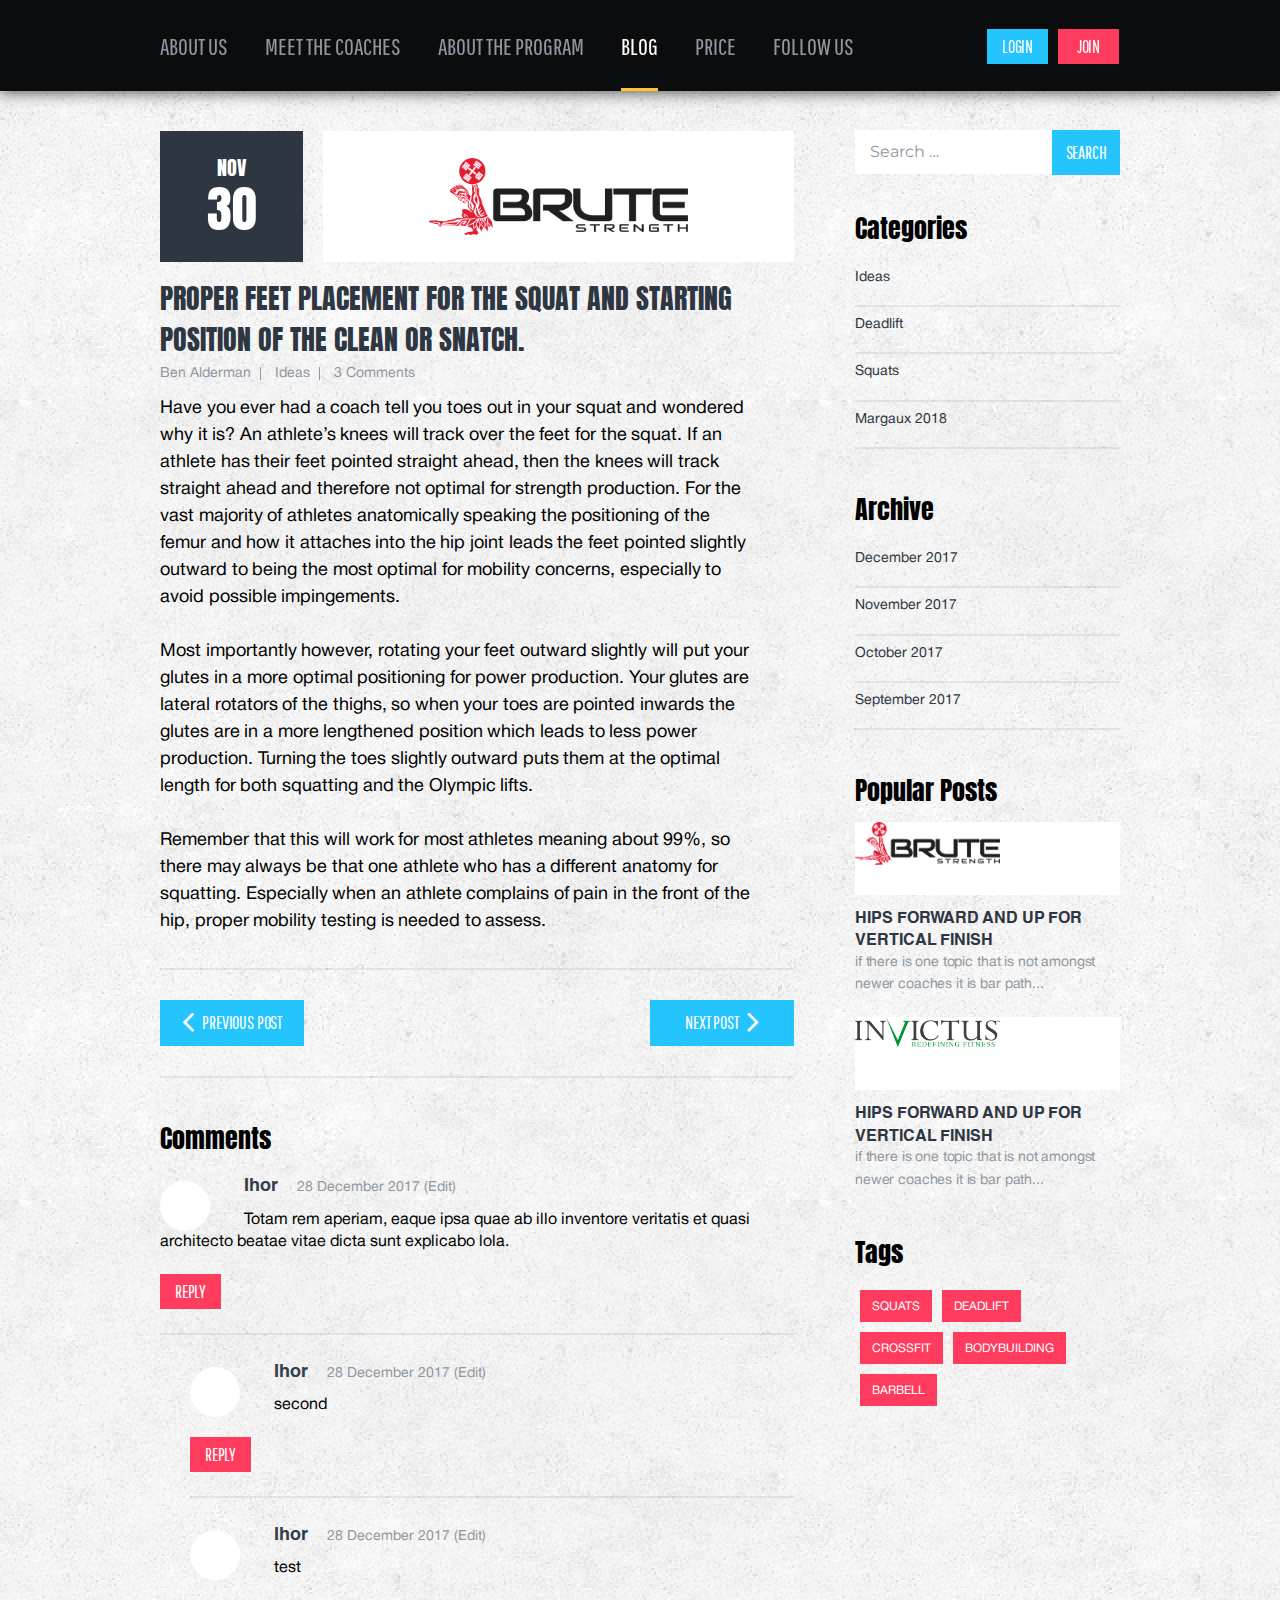
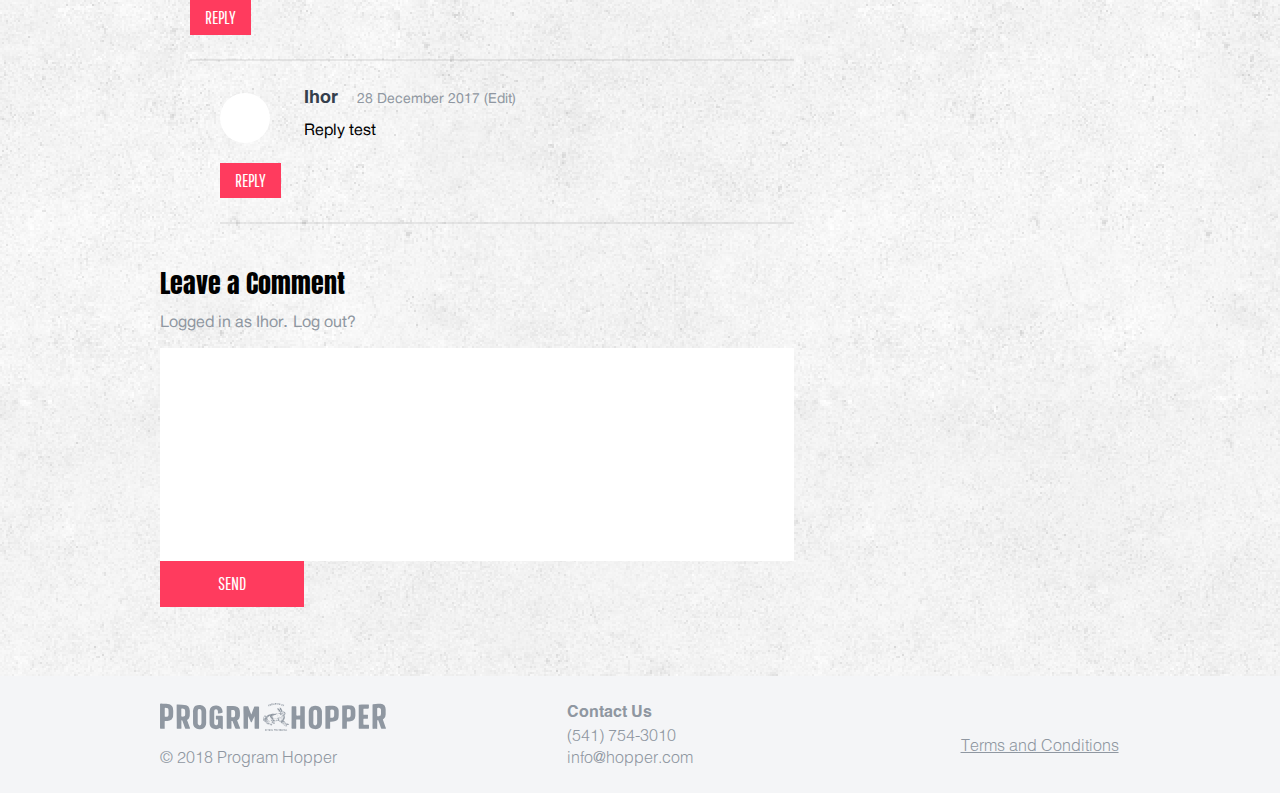
==== commit 02f89140: "Suddya" ====
--- a/blog-article.html
+++ b/blog-article.html
@@ -116,6 +116,100 @@
                                 <div class="next-prev-box">
                                     <a href="" class="btn big prev-post-btn"><i class="fa fa-angle-left" aria-hidden="true"></i>&nbsp;&nbsp;&nbsp;Previous Post</a>
                                     <a href="" class="btn big next-post-btn">Next post&nbsp;&nbsp;&nbsp;<i class="fa fa-angle-right" aria-hidden="true"></i></a>
+                                </div>
+
+
+                                <div id="comments" class="comments">
+
+                                    <h2 class="comments-title">Comments</h2>
+
+
+                                    <div class="comment-list">
+                                        <li class="comment byuser comment-author-ihor bypostauthor even thread-even depth-1 parent" id="comment-4">
+                                            <div id="div-comment-4" class="comment-body">    <div class="comment-author-box">
+                                                <div class="comment-author-img vcard">
+                                                    <img alt="" src="http://0.gravatar.com/avatar/f4ac5fd007eea34e600c42ef6c92f9ec?s=50&amp;d=mm&amp;r=g" srcset="http://0.gravatar.com/avatar/f4ac5fd007eea34e600c42ef6c92f9ec?s=100&amp;d=mm&amp;r=g 2x" class="avatar avatar-50 photo" height="50" width="50">        </div>
+                                            </div>
+                                                <div class="content-box">
+                                                    <div class="comment-info-box">
+                                                        <span class="comment-author">Ihor</span>            <div class="comment-meta commentmetadata">
+                                                        <a href="http://acsdm.com/programhopper/samples/proper-feet-placement-for-the-squat-and-starting-position-of-the-clean-or-snatch-4-2/#comment-4">28 December 2017                </a>  <a class="comment-edit-link" href="http://acsdm.com/programhopper/wp-admin/comment.php?action=editcomment&amp;c=4">(Edit)</a>            </div>
+                                                    </div>
+                                                    <div class="comment-content-box">
+                                                        <p>Totam rem aperiam, eaque ipsa quae ab illo inventore veritatis et quasi architecto beatae vitae dicta sunt explicabo lola.</p>
+                                                    </div>
+
+                                                    <div class="reply"><a rel="nofollow" class="comment-reply-link" href="http://acsdm.com/programhopper/samples/proper-feet-placement-for-the-squat-and-starting-position-of-the-clean-or-snatch-4-2/?replytocom=4#respond" onclick="return addComment.moveForm( &quot;div-comment-4&quot;, &quot;4&quot;, &quot;respond&quot;, &quot;139&quot; )" aria-label="Reply to Ihor">Reply</a>        </div>
+                                                </div>
+                                            </div><ul class="children">
+                                            <li class="comment byuser comment-author-ihor bypostauthor odd alt depth-2" id="comment-5">
+                                                <div id="div-comment-5" class="comment-body">    <div class="comment-author-box">
+                                                    <div class="comment-author-img vcard">
+                                                        <img alt="" src="http://0.gravatar.com/avatar/f4ac5fd007eea34e600c42ef6c92f9ec?s=50&amp;d=mm&amp;r=g" srcset="http://0.gravatar.com/avatar/f4ac5fd007eea34e600c42ef6c92f9ec?s=100&amp;d=mm&amp;r=g 2x" class="avatar avatar-50 photo" height="50" width="50">        </div>
+                                                </div>
+                                                    <div class="content-box">
+                                                        <div class="comment-info-box">
+                                                            <span class="comment-author">Ihor</span>            <div class="comment-meta commentmetadata">
+                                                            <a href="http://acsdm.com/programhopper/samples/proper-feet-placement-for-the-squat-and-starting-position-of-the-clean-or-snatch-4-2/#comment-5">28 December 2017                </a>  <a class="comment-edit-link" href="http://acsdm.com/programhopper/wp-admin/comment.php?action=editcomment&amp;c=5">(Edit)</a>            </div>
+                                                        </div>
+                                                        <div class="comment-content-box">
+                                                            <p>second</p>
+                                                        </div>
+
+                                                        <div class="reply"><a rel="nofollow" class="comment-reply-link" href="http://acsdm.com/programhopper/samples/proper-feet-placement-for-the-squat-and-starting-position-of-the-clean-or-snatch-4-2/?replytocom=5#respond" onclick="return addComment.moveForm( &quot;div-comment-5&quot;, &quot;5&quot;, &quot;respond&quot;, &quot;139&quot; )" aria-label="Reply to Ihor">Reply</a>        </div>
+                                                    </div>
+                                                </div></li><!-- #comment-## -->
+                                            <li class="comment byuser comment-author-ihor bypostauthor even depth-2 parent" id="comment-6">
+                                                <div id="div-comment-6" class="comment-body">    <div class="comment-author-box">
+                                                    <div class="comment-author-img vcard">
+                                                        <img alt="" src="http://0.gravatar.com/avatar/f4ac5fd007eea34e600c42ef6c92f9ec?s=50&amp;d=mm&amp;r=g" srcset="http://0.gravatar.com/avatar/f4ac5fd007eea34e600c42ef6c92f9ec?s=100&amp;d=mm&amp;r=g 2x" class="avatar avatar-50 photo" height="50" width="50">        </div>
+                                                </div>
+                                                    <div class="content-box">
+                                                        <div class="comment-info-box">
+                                                            <span class="comment-author">Ihor</span>            <div class="comment-meta commentmetadata">
+                                                            <a href="http://acsdm.com/programhopper/samples/proper-feet-placement-for-the-squat-and-starting-position-of-the-clean-or-snatch-4-2/#comment-6">28 December 2017                </a>  <a class="comment-edit-link" href="http://acsdm.com/programhopper/wp-admin/comment.php?action=editcomment&amp;c=6">(Edit)</a>            </div>
+                                                        </div>
+                                                        <div class="comment-content-box">
+                                                            <p>test</p>
+                                                        </div>
+
+                                                        <div class="reply"><a rel="nofollow" class="comment-reply-link" href="http://acsdm.com/programhopper/samples/proper-feet-placement-for-the-squat-and-starting-position-of-the-clean-or-snatch-4-2/?replytocom=6#respond" onclick="return addComment.moveForm( &quot;div-comment-6&quot;, &quot;6&quot;, &quot;respond&quot;, &quot;139&quot; )" aria-label="Reply to Ihor">Reply</a>        </div>
+                                                    </div>
+                                                </div><ul class="children">
+                                                <li class="comment byuser comment-author-ihor bypostauthor odd alt depth-3" id="comment-7">
+                                                    <div id="div-comment-7" class="comment-body">    <div class="comment-author-box">
+                                                        <div class="comment-author-img vcard">
+                                                            <img alt="" src="http://0.gravatar.com/avatar/f4ac5fd007eea34e600c42ef6c92f9ec?s=50&amp;d=mm&amp;r=g" srcset="http://0.gravatar.com/avatar/f4ac5fd007eea34e600c42ef6c92f9ec?s=100&amp;d=mm&amp;r=g 2x" class="avatar avatar-50 photo" height="50" width="50">        </div>
+                                                    </div>
+                                                        <div class="content-box">
+                                                            <div class="comment-info-box">
+                                                                <span class="comment-author">Ihor</span>            <div class="comment-meta commentmetadata">
+                                                                <a href="http://acsdm.com/programhopper/samples/proper-feet-placement-for-the-squat-and-starting-position-of-the-clean-or-snatch-4-2/#comment-7">28 December 2017                </a>  <a class="comment-edit-link" href="http://acsdm.com/programhopper/wp-admin/comment.php?action=editcomment&amp;c=7">(Edit)</a>            </div>
+                                                            </div>
+                                                            <div class="comment-content-box">
+                                                                <p>Reply test</p>
+                                                            </div>
+
+                                                            <div class="reply"><a rel="nofollow" class="comment-reply-link" href="http://acsdm.com/programhopper/samples/proper-feet-placement-for-the-squat-and-starting-position-of-the-clean-or-snatch-4-2/?replytocom=7#respond" onclick="return addComment.moveForm( &quot;div-comment-7&quot;, &quot;7&quot;, &quot;respond&quot;, &quot;139&quot; )" aria-label="Reply to Ihor">Reply</a>        </div>
+                                                        </div>
+                                                    </div></li><!-- #comment-## -->
+                                            </ul><!-- .children -->
+                                            </li><!-- #comment-## -->
+                                        </ul><!-- .children -->
+                                        </li><!-- #comment-## -->
+                                    </div><!-- .comment-list -->
+
+
+
+
+                                    <div id="respond" class="comment-respond">
+                                        <h2 id="reply-title" class="comments-title">Leave a Comment <small><a rel="nofollow" id="cancel-comment-reply-link" href="/programhopper/samples/proper-feet-placement-for-the-squat-and-starting-position-of-the-clean-or-snatch-4-2/#respond" style="display:none;">Cancel reply</a></small></h2>			<form action="http://acsdm.com/programhopper/wp-comments-post.php" method="post" id="commentform" class="comment-form" novalidate="">
+                                        <p class="logged-in-as"><a href="http://acsdm.com/programhopper/wp-admin/profile.php" aria-label="Logged in as Ihor. Edit your profile.">Logged in as Ihor</a>. <a href="http://acsdm.com/programhopper/wp-login.php?action=logout&amp;redirect_to=http%3A%2F%2Facsdm.com%2Fprogramhopper%2Fsamples%2Fproper-feet-placement-for-the-squat-and-starting-position-of-the-clean-or-snatch-4-2%2F&amp;_wpnonce=0670021fb7">Log out?</a></p><p class="comment-form-comment"><textarea id="comment" class="input-style" name="comment" cols="45" rows="8" aria-required="true" required="required"></textarea></p><p class="form-submit three-coll"><input name="submit" type="submit" id="submit" class="btn big pink" value="Send"> <input type="hidden" name="comment_post_ID" value="139" id="comment_post_ID">
+                                        <input type="hidden" name="comment_parent" id="comment_parent" value="0">
+                                    </p><input type="hidden" id="_wp_unfiltered_html_comment_disabled" name="_wp_unfiltered_html_comment" value="edf198e12d"><script>(function(){if(window===window.parent){document.getElementById('_wp_unfiltered_html_comment_disabled').name='_wp_unfiltered_html_comment';}})();</script>
+                                    </form>
+                                    </div><!-- #respond -->
+
                                 </div>
                             </div>
                         </div>
--- a/assets/css/screen.css
+++ b/assets/css/screen.css
@@ -6,6 +6,24 @@
 /*transition*/
 /*border-radius*/
 /*import global styles */
+@font-face {
+  font-family: 'Helvetica';
+  src: url("../fonts/HelveticaRegular/HelveticaRegular.eot");
+  src: url("../fonts/HelveticaRegular/HelveticaRegular.woff") format("woff"), url("../fonts/HelveticaRegular/HelveticaRegular.ttf") format("truetype"), url("../fonts/HelveticaRegular/HelveticaRegular.svg") format("svg");
+  font-weight: 400;
+  font-style: normal; }
+@font-face {
+  font-family: 'Helvetica';
+  src: url("../fonts/HelveticaBold/HelveticaBold.eot");
+  src: url("../fonts/HelveticaBold/HelveticaBold.woff") format("woff"), url("../fonts/HelveticaBold/HelveticaBold.ttf") format("truetype"), url("../fonts/HelveticaBold/HelveticaBold.svg") format("svg");
+  font-weight: 700;
+  font-style: normal; }
+@font-face {
+  font-family: 'Helvetica';
+  src: url("../fonts/HelveticaLight/HelveticaLight.eot");
+  src: url("../fonts/HelveticaLight/HelveticaLight.woff") format("woff"), url("../fonts/HelveticaLight/HelveticaLight.ttf") format("truetype"), url("../fonts/HelveticaLight/HelveticaLight.svg") format("svg");
+  font-weight: 300;
+  font-style: normal; }
 /*----------------------------------------------------------------------------------*/
 /*------------------------------RESET DEFAULT STYLES--------------------------------*/
 /*----------------------------------------------------------------------------------*/
@@ -116,7 +134,8 @@
   -webkit-transition: all 0.35s ease;
   -moz-transition: all 0.35s ease;
   -o-transition: all 0.35s ease;
-  transition: all 0.35s ease; }
+  transition: all 0.35s ease;
+  background-image: url(../../img/blog_bg.png); }
   body.show {
     opacity: 1; }
 
@@ -147,6 +166,7 @@
   user-select: none; }
 
 .container {
+  float: none !important;
   max-width: 1000px;
   width: 100%;
   margin: 0 auto;
@@ -228,24 +248,6 @@
   .show .logged + #main-content, .show .scrolling + #main-content {
     padding-top: 55px; }
 
-@font-face {
-  font-family: 'Helvetica';
-  src: url("../fonts/HelveticaRegular/HelveticaRegular.eot");
-  src: url("../fonts/HelveticaRegular/HelveticaRegular.woff") format("woff"), url("../fonts/HelveticaRegular/HelveticaRegular.ttf") format("truetype"), url("../fonts/HelveticaRegular/HelveticaRegular.svg") format("svg");
-  font-weight: 400;
-  font-style: normal; }
-@font-face {
-  font-family: 'Helvetica';
-  src: url("../fonts/HelveticaBold/HelveticaBold.eot");
-  src: url("../fonts/HelveticaBold/HelveticaBold.woff") format("woff"), url("../fonts/HelveticaBold/HelveticaBold.ttf") format("truetype"), url("../fonts/HelveticaBold/HelveticaBold.svg") format("svg");
-  font-weight: 700;
-  font-style: normal; }
-@font-face {
-  font-family: 'Helvetica';
-  src: url("../fonts/HelveticaLight/HelveticaLight.eot");
-  src: url("../fonts/HelveticaLight/HelveticaLight.woff") format("woff"), url("../fonts/HelveticaLight/HelveticaLight.ttf") format("truetype"), url("../fonts/HelveticaLight/HelveticaLight.svg") format("svg");
-  font-weight: 300;
-  font-style: normal; }
 a.btn,
 .btn {
   position: relative;
@@ -389,6 +391,20 @@
     border-color: #ff0000; }
 
 textarea.input-style {
+  max-width: 100%;
+  margin: 10px auto 0;
+  padding: 8px 18px 8px 38px;
+  min-height: 80px;
+  font: 400 16px "Montserrat", "Helvetica", Arial, sans-serif;
+  line-height: 42px;
+  resize: none;
+  border: 1px solid #ffffff;
+  border-top: none;
+  overflow: hidden; }
+  textarea.input-style:focus {
+    border-color: #24C4FF; }
+
+textarea.input-style {
   line-height: 1.5;
   padding: 10px 12px;
   min-height: 198px;
@@ -529,6 +545,14 @@
       opacity: 1;
       visibility: visible;
       max-width: 131px; }
+  .admin-bar .header {
+    top: 32px; }
+    @media all and (max-width: 782px) {
+      .admin-bar .header {
+        top: 46px; } }
+  @media all and (max-width: 600px) {
+    .admin-bar.scrolling .header {
+      top: 0; } }
 
 .logo {
   overflow: hidden;
@@ -685,17 +709,21 @@
     background-color: #FF3B5E; }
 
 /*--------------------------------------NAV-----------------------------------------*/
-.main-nav {
+.main-nav > ul {
+  margin: 0;
+  text-align: left;
   -webkit-transition: 0.35s;
   -khtml-transition: 0.35s;
   -moz-transition: 0.35s;
   -ms-transition: 0.35s;
   -o-transition: 0.35s;
-  transition: 0.35s; }
-
-.main-nav > ul {
-  margin: 0;
-  text-align: left; }
+  transition: 0.35s;
+  -webkit-transition-delay: 2s;
+  -khtml-transition-delay: 2s;
+  -moz-transition-delay: 2s;
+  -ms-transition-delay: 2s;
+  -o-transition-delay: 2s;
+  transition-delay: 2s; }
   .logged .main-nav > ul, .scrolling .main-nav > ul {
     text-align: center; }
   .main-nav > ul > li {
@@ -915,33 +943,49 @@
       .widget > ul > li a:hover, .widget > ul > li a:focus {
         color: #FF3B5E;
         text-decoration: none; }
+  .widget .cat-item-1 {
+    display: none; }
 
 .widget-title {
   margin-bottom: 17px;
   font: 400 26px "Anton", "Helvetica", Arial, sans-serif;
   line-height: 1.1; }
 
-.popular-list > li:not(:last-child) {
-  margin-bottom: 21px; }
-.popular-list > li a {
-  color: #2E3642; }
-  .popular-list > li a:hover, .popular-list > li a:focus {
-    color: #FF3B5E;
-    text-decoration: none; }
+.popular-list > li {
+  border: none; }
+  .popular-list > li:not(:last-child) {
+    margin-bottom: 21px; }
+  .popular-list > li a {
+    color: #2E3642; }
+    .popular-list > li a:hover, .popular-list > li a:focus {
+      color: #FF3B5E;
+      text-decoration: none; }
 
 .popular-img-wrap {
+  position: relative;
   height: 73px;
   margin-bottom: 11px;
-  padding: 10px;
-  line-height: 53px;
-  text-align: center;
   background-color: #ffffff; }
+  .popular-img-wrap a {
+    position: absolute;
+    display: block;
+    top: 0;
+    left: 0;
+    width: 100%;
+    height: 100%;
+    padding: 10px;
+    line-height: 53px;
+    text-align: center; }
   .popular-img-wrap img {
     max-width: 145px;
     max-height: 53px;
     height: auto;
     width: auto;
     vertical-align: middle; }
+  .popular-img-wrap .wpp-thumbnail {
+    display: inline-block;
+    float: none;
+    margin: 0; }
 
 .popular-title {
   margin-bottom: 1px;
@@ -954,25 +998,23 @@
   color: #8F97A1;
   letter-spacing: -.01em; }
 
-.wp-tag-cloud {
+.tagcloud {
   overflow: hidden;
   margin: 23px 0 0 5px; }
-  .wp-tag-cloud > li {
-    display: inline-block;
-    vertical-align: top; }
-    .wp-tag-cloud > li a {
-      display: inline-block;
-      margin: 0 5px 10px 0;
-      padding: 6px 11px 5px;
-      color: #ffffff;
-      font-size: 12px;
-      text-transform: uppercase;
-      background-color: #FF3B5E;
-      border: 1px solid #FF3B5E; }
-      .wp-tag-cloud > li a:hover, .wp-tag-cloud > li a:focus {
-        color: #FF3B5E;
-        text-decoration: none;
-        background-color: transparent; }
+  .tagcloud a {
+    float: left;
+    display: block;
+    margin: 0 10px 10px 0;
+    padding: 6px 11px 5px;
+    color: #ffffff;
+    font-size: 12px !important;
+    text-transform: uppercase;
+    background-color: #FF3B5E;
+    border: 1px solid #FF3B5E; }
+    .tagcloud a:hover, .tagcloud a:focus {
+      color: #FF3B5E;
+      text-decoration: none;
+      background-color: transparent; }
 
 .widget_search {
   margin-bottom: 40px; }
@@ -999,7 +1041,7 @@
   width: -webkit-calc(33.33% - 3px);
   width: calc(33.33% - 3px);
   text-align: center;
-  vertical-align: top; }
+  vertical-align: middle; }
   .footer-list > li:first-child {
     width: 32%;
     text-align: left; }
@@ -1050,6 +1092,17 @@
 
 .copyright {
   font-weight: 300; }
+
+.footer-menu > li a {
+  display: block;
+  padding: 2px 0 2px;
+  color: #8F97A1;
+  font-weight: 300;
+  line-height: 1.1;
+  text-decoration: underline; }
+  .footer-menu > li a:hover, .footer-menu > li a:focus {
+    color: #FF3B5E;
+    text-decoration: none; }
 
 /* styles used throughout site */
 .section-hero {
@@ -1096,34 +1149,34 @@
 .hero-person-name {
   overflow: hidden;
   padding-bottom: 19px; }
-  .hero-person-name .left-box,
-  .hero-person-name .right-box {
+  .hero-person-name > * {
+    padding-right: 50px;
+    text-align: right; }
+    .hero-person-name > *:nth-child(even) {
+      padding-left: 50px;
+      text-align: left; }
+      .hero-person-name > *:nth-child(even):after {
+        position: absolute;
+        content: '&';
+        top: -8px;
+        left: 0;
+        font-family: "Pathway Gothic One", "Helvetica", Arial, sans-serif;
+        font-size: 65px;
+        line-height: 65px;
+        color: #ffffff;
+        opacity: .35;
+        -webkit-transform: translate(-50%, 0);
+        -khtml-transform: translate(-50%, 0);
+        -moz-transform: translate(-50%, 0);
+        -ms-transform: translate(-50%, 0);
+        -o-transform: translate(-50%, 0);
+        transform: translate(-50%, 0); }
+      .hero-person-name > *:nth-child(even) .person-name span {
+        color: #24C4FF; }
+  .hero-person-name .hero-box {
     position: relative;
     float: left;
     width: 50%; }
-  .hero-person-name .left-box {
-    padding-right: 50px;
-    text-align: right; }
-  .hero-person-name .right-box {
-    padding-left: 50px; }
-    .hero-person-name .right-box:after {
-      position: absolute;
-      content: '&';
-      top: -8px;
-      left: 0;
-      font-family: "Pathway Gothic One", "Helvetica", Arial, sans-serif;
-      font-size: 65px;
-      line-height: 65px;
-      color: #ffffff;
-      opacity: .35;
-      -webkit-transform: translate(-50%, 0);
-      -khtml-transform: translate(-50%, 0);
-      -moz-transform: translate(-50%, 0);
-      -ms-transform: translate(-50%, 0);
-      -o-transform: translate(-50%, 0);
-      transform: translate(-50%, 0); }
-    .hero-person-name .right-box .person-name span {
-      color: #24C4FF; }
 
 .person-name {
   font: 400 24px "Anton", "Helvetica", Arial, sans-serif;
@@ -1318,9 +1371,25 @@
       .coach-social-list > li a:hover .fa, .coach-social-list > li a:focus .fa {
         color: #FF3B5E; }
 
+.section-beyond .content {
+  max-width: 540px; }
+
+.section-meet-coaches .content {
+  max-width: 795px;
+  margin: 0 auto; }
+
+.section-about-program .content {
+  max-width: 630px;
+  margin: 0 auto; }
+
+.section-title {
+  margin-bottom: 20px;
+  font: 400 40px "Anton", "Helvetica", Arial, sans-serif;
+  line-height: 1.1;
+  text-transform: uppercase; }
+
 .section-blog {
-  padding: 40px 0 68px;
-  background-image: url(../../img/blog_bg.png); }
+  padding: 40px 0 68px; }
   .section-blog .container {
     overflow: hidden; }
 
@@ -1350,6 +1419,18 @@
 .blog-top-box {
   overflow: hidden;
   margin-bottom: 16px; }
+
+.blog-date,
+.blog-logo-wrap {
+  position: relative; }
+  .blog-date a,
+  .blog-logo-wrap a {
+    position: absolute;
+    display: block;
+    top: 0;
+    left: 0;
+    width: 100%;
+    height: 100%; }
 
 .blog-date {
   float: left;
@@ -1360,7 +1441,8 @@
   line-height: 1.1;
   color: #ffffff;
   text-align: center;
-  background-color: #2E3642; }
+  background-color: #2E3642;
+  text-transform: uppercase; }
   .blog-date span {
     display: block; }
     .blog-date span:not(.month) {
@@ -1373,11 +1455,14 @@
   height: 131px;
   width: -webkit-calc(100% - 163px);
   width: calc(100% - 163px);
-  margin-left: 20px;
   padding: 10px 20px 10px;
   line-height: 111px;
+  margin-left: 20px;
   text-align: center;
   background-color: #ffffff; }
+  .blog-logo-wrap a {
+    padding: 10px 20px 10px;
+    line-height: 111px; }
   .blog-logo-wrap img {
     max-width: 260px;
     max-height: 77px;
@@ -1463,6 +1548,39 @@
 .nav-links .next {
   display: none; }
 
+.wp-pagenavi .first,
+.wp-pagenavi .last,
+.wp-pagenavi .previouspostslink,
+.wp-pagenavi .nextpostslink,
+.wp-pagenavi .page,
+.wp-pagenavi .current {
+  display: inline-block;
+  min-width: 38px;
+  padding: 10px 10px 9px;
+  font-size: 14px;
+  line-height: 1;
+  color: #333333;
+  text-align: center;
+  border: 1px solid #DDE0E3;
+  -webkit-border-radius: 3px;
+  -khtml-border-radius: 3px;
+  -moz-border-radius: 3px;
+  -ms-border-radius: 3px;
+  -o-border-radius: 3px;
+  border-radius: 3px;
+  background-color: #ffffff; }
+.wp-pagenavi .current {
+  color: #ffffff;
+  background-color: #24C4FF;
+  border-color: #24C4FF; }
+.wp-pagenavi > * {
+  margin: 0 5px 5px 0; }
+.wp-pagenavi > a:hover, .wp-pagenavi > a:focus {
+  color: #ffffff;
+  text-decoration: none;
+  background-color: #24C4FF;
+  border-color: #24C4FF; }
+
 .blog-inner .blog-box {
   margin-bottom: 10px; }
 .blog-inner .content {
@@ -1471,7 +1589,7 @@
 
 .next-prev-box {
   overflow: hidden;
-  margin-bottom: 30px;
+  margin-bottom: 46px;
   padding: 30px 0 10px;
   border: 2px solid rgba(0, 0, 0, 0.07);
   border-left: none;
@@ -1494,6 +1612,90 @@
       font-size: 34px;
       line-height: 8px; }
 
+.comment-list {
+  margin-bottom: 45px; }
+  .comment-list .children {
+    margin-left: 30px; }
+
+.comments-title {
+  margin-bottom: 21px;
+  font: 400 26px "Anton", "Helvetica", Arial, sans-serif;
+  line-height: 1.1; }
+
+.comment-author-box {
+  float: left;
+  width: 84px;
+  padding-top: 8px;
+  padding-right: 20px; }
+
+.comment-body {
+  margin-bottom: 24px;
+  padding-bottom: 24px;
+  border-bottom: 2px solid rgba(0, 0, 0, 0.07); }
+
+.comment-box {
+  overflow: hidden; }
+
+.comment-author-img {
+  overflow: hidden;
+  display: block;
+  width: 50px;
+  height: 50px;
+  line-height: 48px;
+  text-align: center;
+  -webkit-border-radius: 50%;
+  -khtml-border-radius: 50%;
+  -moz-border-radius: 50%;
+  -ms-border-radius: 50%;
+  -o-border-radius: 50%;
+  border-radius: 50%;
+  background-color: #ffffff; }
+  .comment-author-img img {
+    max-width: 100%;
+    max-height: 100%;
+    width: auto;
+    height: auto;
+    vertical-align: middle; }
+
+.comment-info-box {
+  margin-bottom: 7px; }
+
+.comment-author {
+  margin-right: 14px;
+  font-weight: 700;
+  line-height: 1.1;
+  color: #353F4C; }
+
+.comment-meta {
+  display: inline-block; }
+  .comment-meta a {
+    font-size: 14px;
+    line-height: 1.1;
+    color: #8F97A1; }
+    .comment-meta a:hover, .comment-meta a:focus {
+      color: #FF3B5E;
+      text-decoration: none; }
+
+.comment-content-box {
+  margin-bottom: 20px;
+  font-size: 16px;
+  line-height: 1.4; }
+  .comment-content-box > *:not(:last-child) {
+    margin-bottom: 20px; }
+
+.logged-in-as {
+  color: #8F97A1; }
+  .logged-in-as a {
+    font-size: 16px;
+    line-height: 1.1;
+    color: #8F97A1; }
+    .logged-in-as a:hover, .logged-in-as a:focus {
+      color: #FF3B5E;
+      text-decoration: none; }
+
+.comment-respond .comments-title {
+  margin-bottom: 12px; }
+
 /*--------------------------------------MEDIA-----------------------------------------*/
 @media all and (max-width: 991px) {
   .header {
@@ -1520,7 +1722,8 @@
     padding-top: 55px; }
 
   .footer-list > li {
-    width: 49% !important; }
+    width: 49% !important;
+    vertical-align: top; }
     .footer-list > li:nth-child(2) {
       text-align: right; }
     .footer-list > li:last-child {
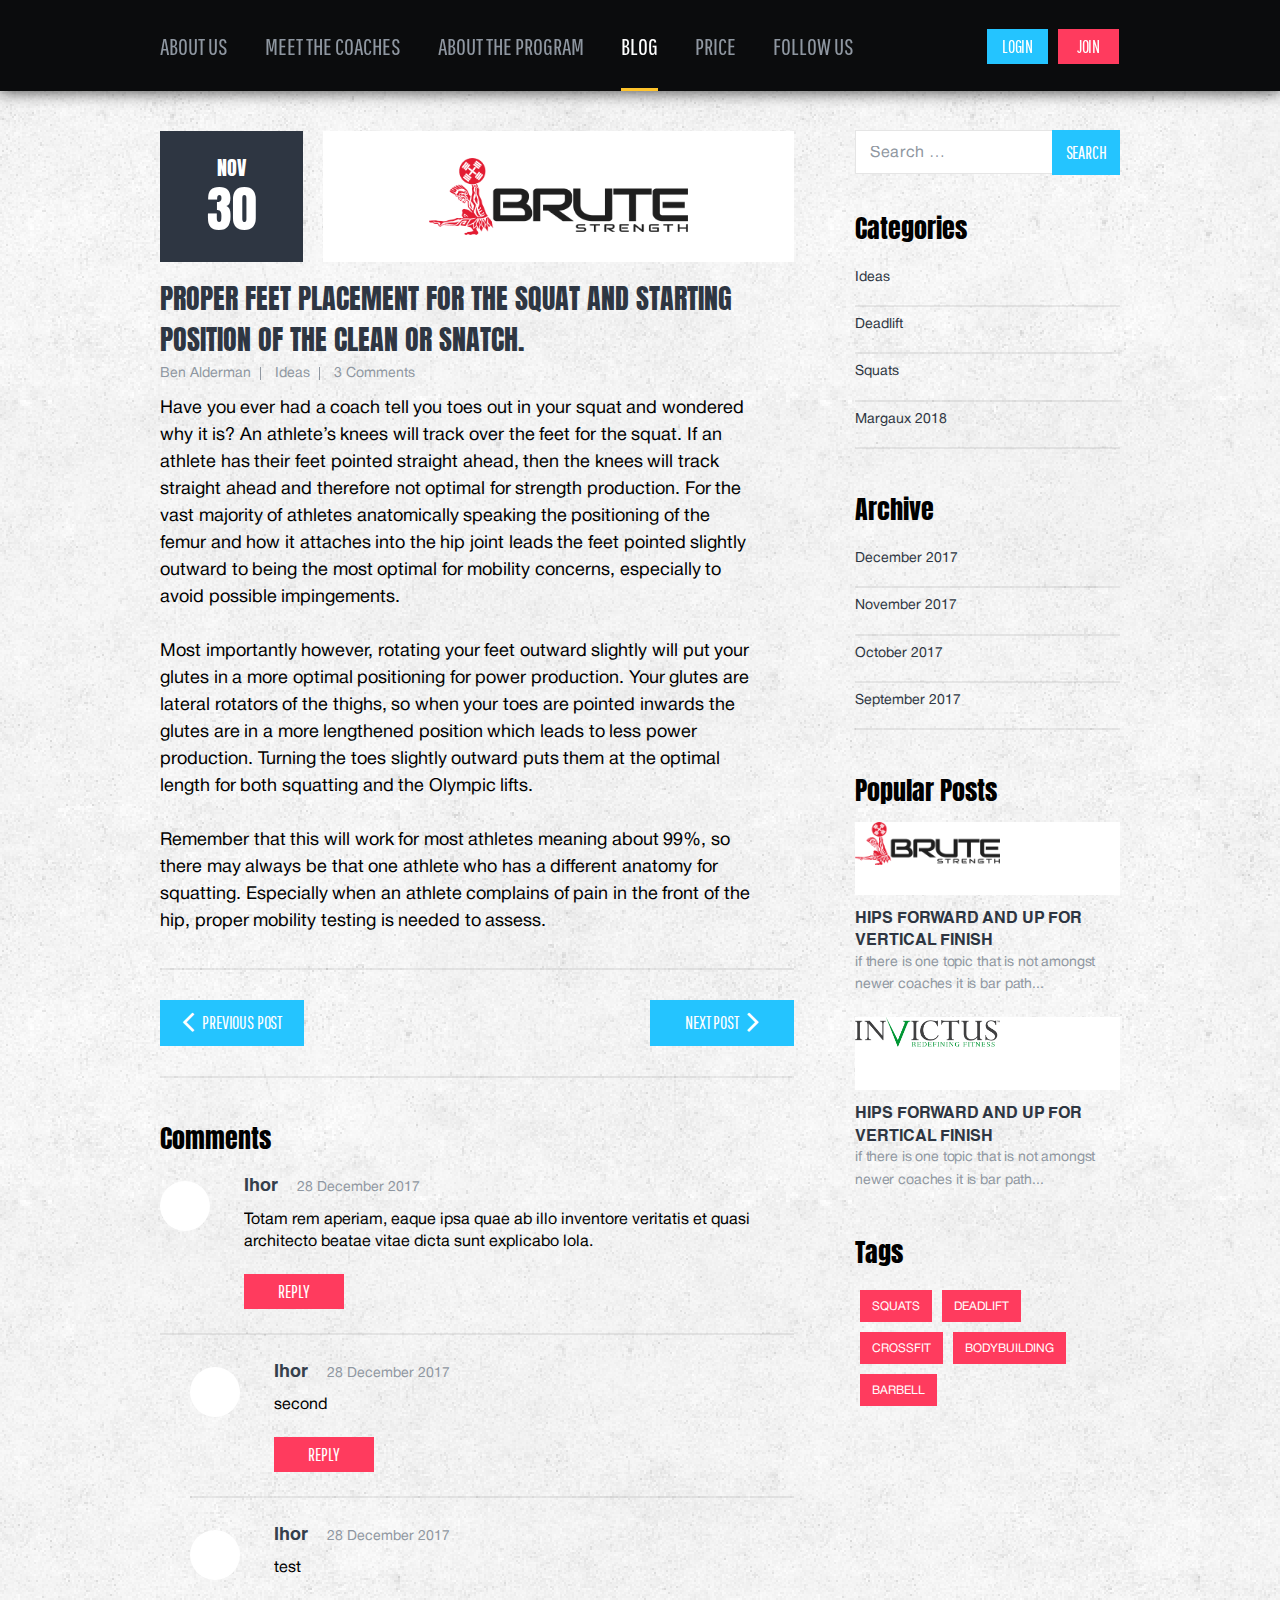
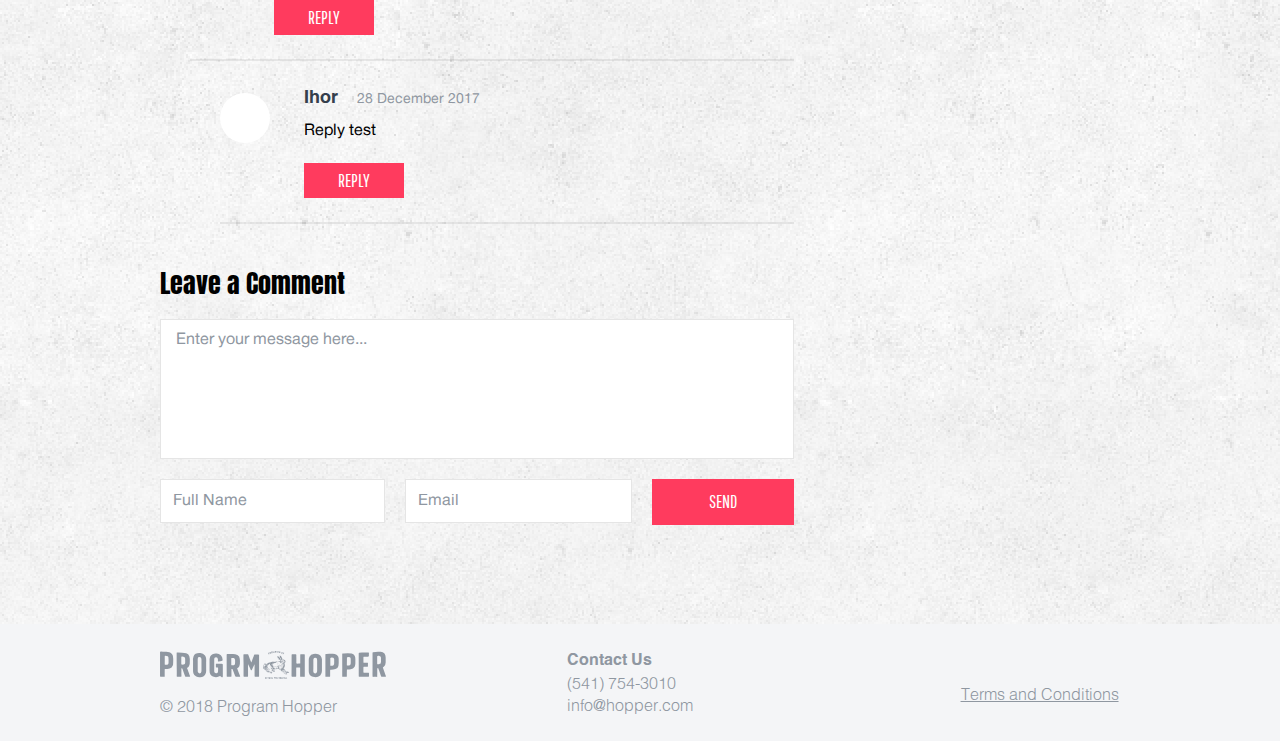
==== commit 45532edc: "Suddya" ====
--- a/blog-article.html
+++ b/blog-article.html
@@ -124,22 +124,22 @@
                                     <h2 class="comments-title">Comments</h2>
 
 
-                                    <div class="comment-list">
+                                    <ul class="comment-list">
                                         <li class="comment byuser comment-author-ihor bypostauthor even thread-even depth-1 parent" id="comment-4">
                                             <div id="div-comment-4" class="comment-body">    <div class="comment-author-box">
                                                 <div class="comment-author-img vcard">
                                                     <img alt="" src="http://0.gravatar.com/avatar/f4ac5fd007eea34e600c42ef6c92f9ec?s=50&amp;d=mm&amp;r=g" srcset="http://0.gravatar.com/avatar/f4ac5fd007eea34e600c42ef6c92f9ec?s=100&amp;d=mm&amp;r=g 2x" class="avatar avatar-50 photo" height="50" width="50">        </div>
                                             </div>
-                                                <div class="content-box">
+                                                <div class="comment-box">
                                                     <div class="comment-info-box">
                                                         <span class="comment-author">Ihor</span>            <div class="comment-meta commentmetadata">
-                                                        <a href="http://acsdm.com/programhopper/samples/proper-feet-placement-for-the-squat-and-starting-position-of-the-clean-or-snatch-4-2/#comment-4">28 December 2017                </a>  <a class="comment-edit-link" href="http://acsdm.com/programhopper/wp-admin/comment.php?action=editcomment&amp;c=4">(Edit)</a>            </div>
+                                                        <a href="http://acsdm.com/programhopper/samples/proper-feet-placement-for-the-squat-and-starting-position-of-the-clean-or-snatch-4-2/#comment-4">28 December 2017                </a>            </div>
                                                     </div>
                                                     <div class="comment-content-box">
                                                         <p>Totam rem aperiam, eaque ipsa quae ab illo inventore veritatis et quasi architecto beatae vitae dicta sunt explicabo lola.</p>
                                                     </div>
 
-                                                    <div class="reply"><a rel="nofollow" class="comment-reply-link" href="http://acsdm.com/programhopper/samples/proper-feet-placement-for-the-squat-and-starting-position-of-the-clean-or-snatch-4-2/?replytocom=4#respond" onclick="return addComment.moveForm( &quot;div-comment-4&quot;, &quot;4&quot;, &quot;respond&quot;, &quot;139&quot; )" aria-label="Reply to Ihor">Reply</a>        </div>
+                                                    <div class="reply"><a rel="nofollow" class="comment-reply-link btn pink" href="http://acsdm.com/programhopper/samples/proper-feet-placement-for-the-squat-and-starting-position-of-the-clean-or-snatch-4-2/?replytocom=4#respond" onclick="return addComment.moveForm( &quot;div-comment-4&quot;, &quot;4&quot;, &quot;respond&quot;, &quot;139&quot; )" aria-label="Reply to Ihor">Reply</a>        </div>
                                                 </div>
                                             </div><ul class="children">
                                             <li class="comment byuser comment-author-ihor bypostauthor odd alt depth-2" id="comment-5">
@@ -147,16 +147,16 @@
                                                     <div class="comment-author-img vcard">
                                                         <img alt="" src="http://0.gravatar.com/avatar/f4ac5fd007eea34e600c42ef6c92f9ec?s=50&amp;d=mm&amp;r=g" srcset="http://0.gravatar.com/avatar/f4ac5fd007eea34e600c42ef6c92f9ec?s=100&amp;d=mm&amp;r=g 2x" class="avatar avatar-50 photo" height="50" width="50">        </div>
                                                 </div>
-                                                    <div class="content-box">
+                                                    <div class="comment-box">
                                                         <div class="comment-info-box">
                                                             <span class="comment-author">Ihor</span>            <div class="comment-meta commentmetadata">
-                                                            <a href="http://acsdm.com/programhopper/samples/proper-feet-placement-for-the-squat-and-starting-position-of-the-clean-or-snatch-4-2/#comment-5">28 December 2017                </a>  <a class="comment-edit-link" href="http://acsdm.com/programhopper/wp-admin/comment.php?action=editcomment&amp;c=5">(Edit)</a>            </div>
+                                                            <a href="http://acsdm.com/programhopper/samples/proper-feet-placement-for-the-squat-and-starting-position-of-the-clean-or-snatch-4-2/#comment-5">28 December 2017                </a>            </div>
                                                         </div>
                                                         <div class="comment-content-box">
                                                             <p>second</p>
                                                         </div>
 
-                                                        <div class="reply"><a rel="nofollow" class="comment-reply-link" href="http://acsdm.com/programhopper/samples/proper-feet-placement-for-the-squat-and-starting-position-of-the-clean-or-snatch-4-2/?replytocom=5#respond" onclick="return addComment.moveForm( &quot;div-comment-5&quot;, &quot;5&quot;, &quot;respond&quot;, &quot;139&quot; )" aria-label="Reply to Ihor">Reply</a>        </div>
+                                                        <div class="reply"><a rel="nofollow" class="comment-reply-link btn pink" href="http://acsdm.com/programhopper/samples/proper-feet-placement-for-the-squat-and-starting-position-of-the-clean-or-snatch-4-2/?replytocom=5#respond" onclick="return addComment.moveForm( &quot;div-comment-5&quot;, &quot;5&quot;, &quot;respond&quot;, &quot;139&quot; )" aria-label="Reply to Ihor">Reply</a>        </div>
                                                     </div>
                                                 </div></li><!-- #comment-## -->
                                             <li class="comment byuser comment-author-ihor bypostauthor even depth-2 parent" id="comment-6">
@@ -164,16 +164,16 @@
                                                     <div class="comment-author-img vcard">
                                                         <img alt="" src="http://0.gravatar.com/avatar/f4ac5fd007eea34e600c42ef6c92f9ec?s=50&amp;d=mm&amp;r=g" srcset="http://0.gravatar.com/avatar/f4ac5fd007eea34e600c42ef6c92f9ec?s=100&amp;d=mm&amp;r=g 2x" class="avatar avatar-50 photo" height="50" width="50">        </div>
                                                 </div>
-                                                    <div class="content-box">
+                                                    <div class="comment-box">
                                                         <div class="comment-info-box">
                                                             <span class="comment-author">Ihor</span>            <div class="comment-meta commentmetadata">
-                                                            <a href="http://acsdm.com/programhopper/samples/proper-feet-placement-for-the-squat-and-starting-position-of-the-clean-or-snatch-4-2/#comment-6">28 December 2017                </a>  <a class="comment-edit-link" href="http://acsdm.com/programhopper/wp-admin/comment.php?action=editcomment&amp;c=6">(Edit)</a>            </div>
+                                                            <a href="http://acsdm.com/programhopper/samples/proper-feet-placement-for-the-squat-and-starting-position-of-the-clean-or-snatch-4-2/#comment-6">28 December 2017                </a>            </div>
                                                         </div>
                                                         <div class="comment-content-box">
                                                             <p>test</p>
                                                         </div>
 
-                                                        <div class="reply"><a rel="nofollow" class="comment-reply-link" href="http://acsdm.com/programhopper/samples/proper-feet-placement-for-the-squat-and-starting-position-of-the-clean-or-snatch-4-2/?replytocom=6#respond" onclick="return addComment.moveForm( &quot;div-comment-6&quot;, &quot;6&quot;, &quot;respond&quot;, &quot;139&quot; )" aria-label="Reply to Ihor">Reply</a>        </div>
+                                                        <div class="reply"><a rel="nofollow" class="comment-reply-link btn pink" href="http://acsdm.com/programhopper/samples/proper-feet-placement-for-the-squat-and-starting-position-of-the-clean-or-snatch-4-2/?replytocom=6#respond" onclick="return addComment.moveForm( &quot;div-comment-6&quot;, &quot;6&quot;, &quot;respond&quot;, &quot;139&quot; )" aria-label="Reply to Ihor">Reply</a>        </div>
                                                     </div>
                                                 </div><ul class="children">
                                                 <li class="comment byuser comment-author-ihor bypostauthor odd alt depth-3" id="comment-7">
@@ -181,33 +181,44 @@
                                                         <div class="comment-author-img vcard">
                                                             <img alt="" src="http://0.gravatar.com/avatar/f4ac5fd007eea34e600c42ef6c92f9ec?s=50&amp;d=mm&amp;r=g" srcset="http://0.gravatar.com/avatar/f4ac5fd007eea34e600c42ef6c92f9ec?s=100&amp;d=mm&amp;r=g 2x" class="avatar avatar-50 photo" height="50" width="50">        </div>
                                                     </div>
-                                                        <div class="content-box">
+                                                        <div class="comment-box">
                                                             <div class="comment-info-box">
                                                                 <span class="comment-author">Ihor</span>            <div class="comment-meta commentmetadata">
-                                                                <a href="http://acsdm.com/programhopper/samples/proper-feet-placement-for-the-squat-and-starting-position-of-the-clean-or-snatch-4-2/#comment-7">28 December 2017                </a>  <a class="comment-edit-link" href="http://acsdm.com/programhopper/wp-admin/comment.php?action=editcomment&amp;c=7">(Edit)</a>            </div>
+                                                                <a href="http://acsdm.com/programhopper/samples/proper-feet-placement-for-the-squat-and-starting-position-of-the-clean-or-snatch-4-2/#comment-7">28 December 2017                </a>            </div>
                                                             </div>
                                                             <div class="comment-content-box">
                                                                 <p>Reply test</p>
                                                             </div>
 
-                                                            <div class="reply"><a rel="nofollow" class="comment-reply-link" href="http://acsdm.com/programhopper/samples/proper-feet-placement-for-the-squat-and-starting-position-of-the-clean-or-snatch-4-2/?replytocom=7#respond" onclick="return addComment.moveForm( &quot;div-comment-7&quot;, &quot;7&quot;, &quot;respond&quot;, &quot;139&quot; )" aria-label="Reply to Ihor">Reply</a>        </div>
+                                                            <div class="reply"><a rel="nofollow" class="comment-reply-link btn pink" href="http://acsdm.com/programhopper/samples/proper-feet-placement-for-the-squat-and-starting-position-of-the-clean-or-snatch-4-2/?replytocom=7#respond" onclick="return addComment.moveForm( &quot;div-comment-7&quot;, &quot;7&quot;, &quot;respond&quot;, &quot;139&quot; )" aria-label="Reply to Ihor">Reply</a>        </div>
                                                         </div>
                                                     </div></li><!-- #comment-## -->
                                             </ul><!-- .children -->
                                             </li><!-- #comment-## -->
                                         </ul><!-- .children -->
                                         </li><!-- #comment-## -->
-                                    </div><!-- .comment-list -->
+                                    </ul><!-- .comment-list -->
 
 
 
 
                                     <div id="respond" class="comment-respond">
                                         <h2 id="reply-title" class="comments-title">Leave a Comment <small><a rel="nofollow" id="cancel-comment-reply-link" href="/programhopper/samples/proper-feet-placement-for-the-squat-and-starting-position-of-the-clean-or-snatch-4-2/#respond" style="display:none;">Cancel reply</a></small></h2>			<form action="http://acsdm.com/programhopper/wp-comments-post.php" method="post" id="commentform" class="comment-form" novalidate="">
-                                        <p class="logged-in-as"><a href="http://acsdm.com/programhopper/wp-admin/profile.php" aria-label="Logged in as Ihor. Edit your profile.">Logged in as Ihor</a>. <a href="http://acsdm.com/programhopper/wp-login.php?action=logout&amp;redirect_to=http%3A%2F%2Facsdm.com%2Fprogramhopper%2Fsamples%2Fproper-feet-placement-for-the-squat-and-starting-position-of-the-clean-or-snatch-4-2%2F&amp;_wpnonce=0670021fb7">Log out?</a></p><p class="comment-form-comment"><textarea id="comment" class="input-style" name="comment" cols="45" rows="8" aria-required="true" required="required"></textarea></p><p class="form-submit three-coll"><input name="submit" type="submit" id="submit" class="btn big pink" value="Send"> <input type="hidden" name="comment_post_ID" value="139" id="comment_post_ID">
-                                        <input type="hidden" name="comment_parent" id="comment_parent" value="0">
-                                    </p><input type="hidden" id="_wp_unfiltered_html_comment_disabled" name="_wp_unfiltered_html_comment" value="edf198e12d"><script>(function(){if(window===window.parent){document.getElementById('_wp_unfiltered_html_comment_disabled').name='_wp_unfiltered_html_comment';}})();</script>
-                                    </form>
+                                        <p class="comment-notes"><span id="email-notes">Your email address will not be published.</span> Required fields are marked <span class="required">*</span></p>
+                                        <div class="comment-form-comment">
+                                            <textarea id="comment" class="input-style" placeholder="Enter your message here..." name="comment" aria-required="true" required="required"></textarea>
+                                        </div>
+                                        <div class="comment-form-author three-coll first">
+                                            <input id="author" class="input-style" name="author" type="text" placeholder="Full Name" value="" size="30">
+                                        </div>
+                                        <div class="comment-form-email three-coll second">
+                                            <label for="email"><input id="email" class="input-style" name="email" type="text" placeholder="Email" value="" size="30" aria-describedby="email-notes"></label>
+                                        </div>
+                                        <div class="form-submit three-coll third">
+                                            <input name="submit" type="submit" id="submit" class="btn big pink" value="Send">
+                                            <input type="hidden" name="comment_post_ID" value="139" id="comment_post_ID">
+                                            <input type="hidden" name="comment_parent" id="comment_parent" value="0">
+                                        </div>			</form>
                                     </div><!-- #respond -->
 
                                 </div>
--- a/assets/css/screen.css
+++ b/assets/css/screen.css
@@ -363,10 +363,11 @@
   width: 100%;
   margin: 0;
   min-height: 44px;
-  font: 400 16px "Montserrat", "Helvetica", Arial, sans-serif;
+  font: 400 16px "Helvetica", Arial, sans-serif;
   line-height: 42px;
   border: 1px solid #ffffff;
-  padding: 0 14px;
+  border: 1px solid rgba(0, 0, 0, 0.1);
+  padding: 0 12px;
   background-color: #ffffff;
   -webkit-transition: 0.35s;
   -khtml-transition: 0.35s;
@@ -393,26 +394,20 @@
 textarea.input-style {
   max-width: 100%;
   margin: 10px auto 0;
-  padding: 8px 18px 8px 38px;
-  min-height: 80px;
-  font: 400 16px "Montserrat", "Helvetica", Arial, sans-serif;
-  line-height: 42px;
+  padding: 8px 15px 8px;
+  min-height: 140px;
+  font: 400 16px "Helvetica", Arial, sans-serif;
+  line-height: 1.6;
   resize: none;
   border: 1px solid #ffffff;
-  border-top: none;
+  border: 1px solid rgba(0, 0, 0, 0.1);
   overflow: hidden; }
   textarea.input-style:focus {
     border-color: #24C4FF; }
 
-textarea.input-style {
-  line-height: 1.5;
-  padding: 10px 12px;
-  min-height: 198px;
-  resize: none; }
-
 input::-webkit-input-placeholder {
   font-size: 16px;
-  font-family: "Montserrat", "Helvetica", Arial, sans-serif;
+  font-family: "Helvetica", Arial, sans-serif;
   color: #8F97A1;
   -webkit-transition: 0.35s;
   -khtml-transition: 0.35s;
@@ -423,7 +418,7 @@
 
 input::-moz-placeholder {
   font-size: 16px;
-  font-family: "Montserrat", "Helvetica", Arial, sans-serif;
+  font-family: "Helvetica", Arial, sans-serif;
   color: #8F97A1;
   -webkit-transition: 0.35s;
   -khtml-transition: 0.35s;
@@ -434,7 +429,7 @@
 
 input:-ms-input-placeholder {
   font-size: 16px;
-  font-family: "Montserrat", "Helvetica", Arial, sans-serif;
+  font-family: "Helvetica", Arial, sans-serif;
   color: #8F97A1;
   -webkit-transition: 0.35s;
   -khtml-transition: 0.35s;
@@ -445,7 +440,7 @@
 
 input:-moz-placeholder {
   font-size: 16px;
-  font-family: "Montserrat", "Helvetica", Arial, sans-serif;
+  font-family: "Helvetica", Arial, sans-serif;
   color: #8F97A1;
   -webkit-transition: 0.35s;
   -khtml-transition: 0.35s;
@@ -468,7 +463,7 @@
 
 textarea::-webkit-input-placeholder {
   font-size: 16px;
-  font-family: "Montserrat", "Helvetica", Arial, sans-serif;
+  font-family: "Helvetica", Arial, sans-serif;
   color: #8F97A1;
   -webkit-transition: 0.35s;
   -khtml-transition: 0.35s;
@@ -479,7 +474,7 @@
 
 textarea::-moz-placeholder {
   font-size: 16px;
-  font-family: "Montserrat", "Helvetica", Arial, sans-serif;
+  font-family: "Helvetica", Arial, sans-serif;
   color: #8F97A1;
   -webkit-transition: 0.35s;
   -khtml-transition: 0.35s;
@@ -490,7 +485,7 @@
 
 textarea:-ms-input-placeholder {
   font-size: 16px;
-  font-family: "Montserrat", "Helvetica", Arial, sans-serif;
+  font-family: "Helvetica", Arial, sans-serif;
   color: #8F97A1;
   -webkit-transition: 0.35s;
   -khtml-transition: 0.35s;
@@ -501,7 +496,7 @@
 
 textarea:-moz-placeholder {
   font-size: 16px;
-  font-family: "Montserrat", "Helvetica", Arial, sans-serif;
+  font-family: "Helvetica", Arial, sans-serif;
   color: #8F97A1;
   -webkit-transition: 0.35s;
   -khtml-transition: 0.35s;
@@ -929,6 +924,11 @@
   width: 285px;
   padding-left: 20px; }
 
+.search-field {
+  font-family: "Montserrat", "Helvetica", Arial, sans-serif;
+  padding: 0 14px;
+  letter-spacing: .04em; }
+
 .widget {
   margin-bottom: 46px; }
   .widget > ul > li {
@@ -1621,6 +1621,13 @@
   margin-bottom: 21px;
   font: 400 26px "Anton", "Helvetica", Arial, sans-serif;
   line-height: 1.1; }
+  .comments-title a {
+    font-size: 16px;
+    line-height: 1.1;
+    color: #8F97A1; }
+    .comments-title a:hover, .comments-title a:focus {
+      color: #FF3B5E;
+      text-decoration: none; }
 
 .comment-author-box {
   float: left;
@@ -1684,6 +1691,7 @@
     margin-bottom: 20px; }
 
 .logged-in-as {
+  padding-left: 2px;
   color: #8F97A1; }
   .logged-in-as a {
     font-size: 16px;
@@ -1695,6 +1703,66 @@
 
 .comment-respond .comments-title {
   margin-bottom: 12px; }
+
+.reply a.btn,
+.reply .btn {
+  min-width: 100px; }
+
+.comment-form {
+  overflow: hidden;
+  margin-bottom: 30px; }
+
+.comment-form-comment {
+  margin-bottom: 20px; }
+
+.comment-notes,
+#email-notes {
+  display: none; }
+
+.three-coll {
+  float: left;
+  width: 33.33%;
+  padding: 0 10px; }
+  .three-coll a.btn.big,
+  .three-coll .btn.big {
+    min-width: 100%; }
+  .three-coll.first {
+    width: 37%;
+    padding-left: 0; }
+  .three-coll.second {
+    width: 39%; }
+  .three-coll.third {
+    float: right;
+    width: 24%;
+    padding-right: 0; }
+
+.section-404 .container {
+  display: table;
+  width: 100%;
+  height: 100vh;
+  height: -webkit-calc(100vh - 210px);
+  height: calc(100vh - 210px);
+  padding-top: 40px;
+  padding-bottom: 40px; }
+
+.container-cell {
+  display: table-cell;
+  width: 100%;
+  height: 100px;
+  vertical-align: middle; }
+
+.error-404 {
+  text-align: center; }
+
+.error-number {
+  display: block;
+  font: 400 125px "Anton", "Helvetica", Arial, sans-serif;
+  line-height: 1.1; }
+
+.short-info {
+  font-size: 30px;
+  line-height: 1.1;
+  text-transform: uppercase; }
 
 /*--------------------------------------MEDIA-----------------------------------------*/
 @media all and (max-width: 991px) {
@@ -1746,7 +1814,8 @@
     float: none;
     max-width: 634px;
     width: 100%;
-    margin: 0 auto; }
+    margin: 0 auto;
+    padding-left: 0; }
 
   .widget:not(.widget_search) {
     display: inline-block;
